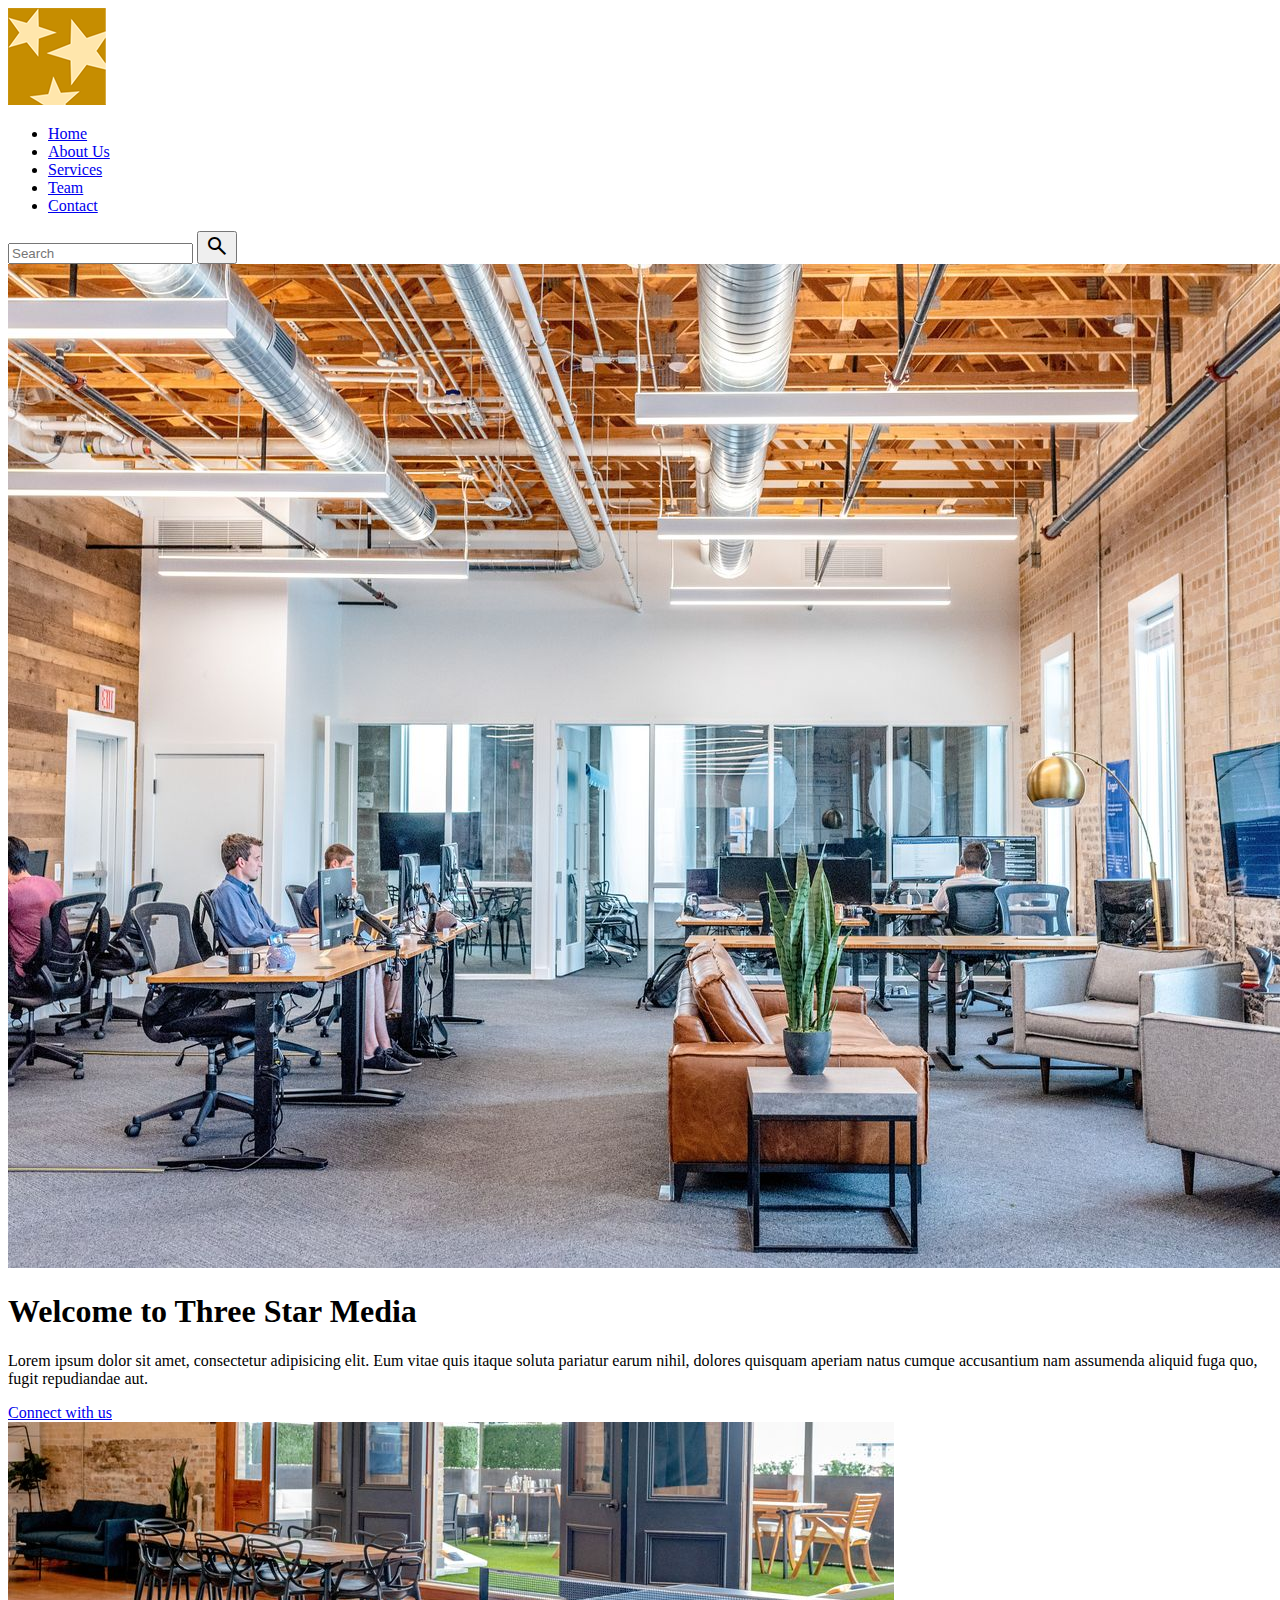
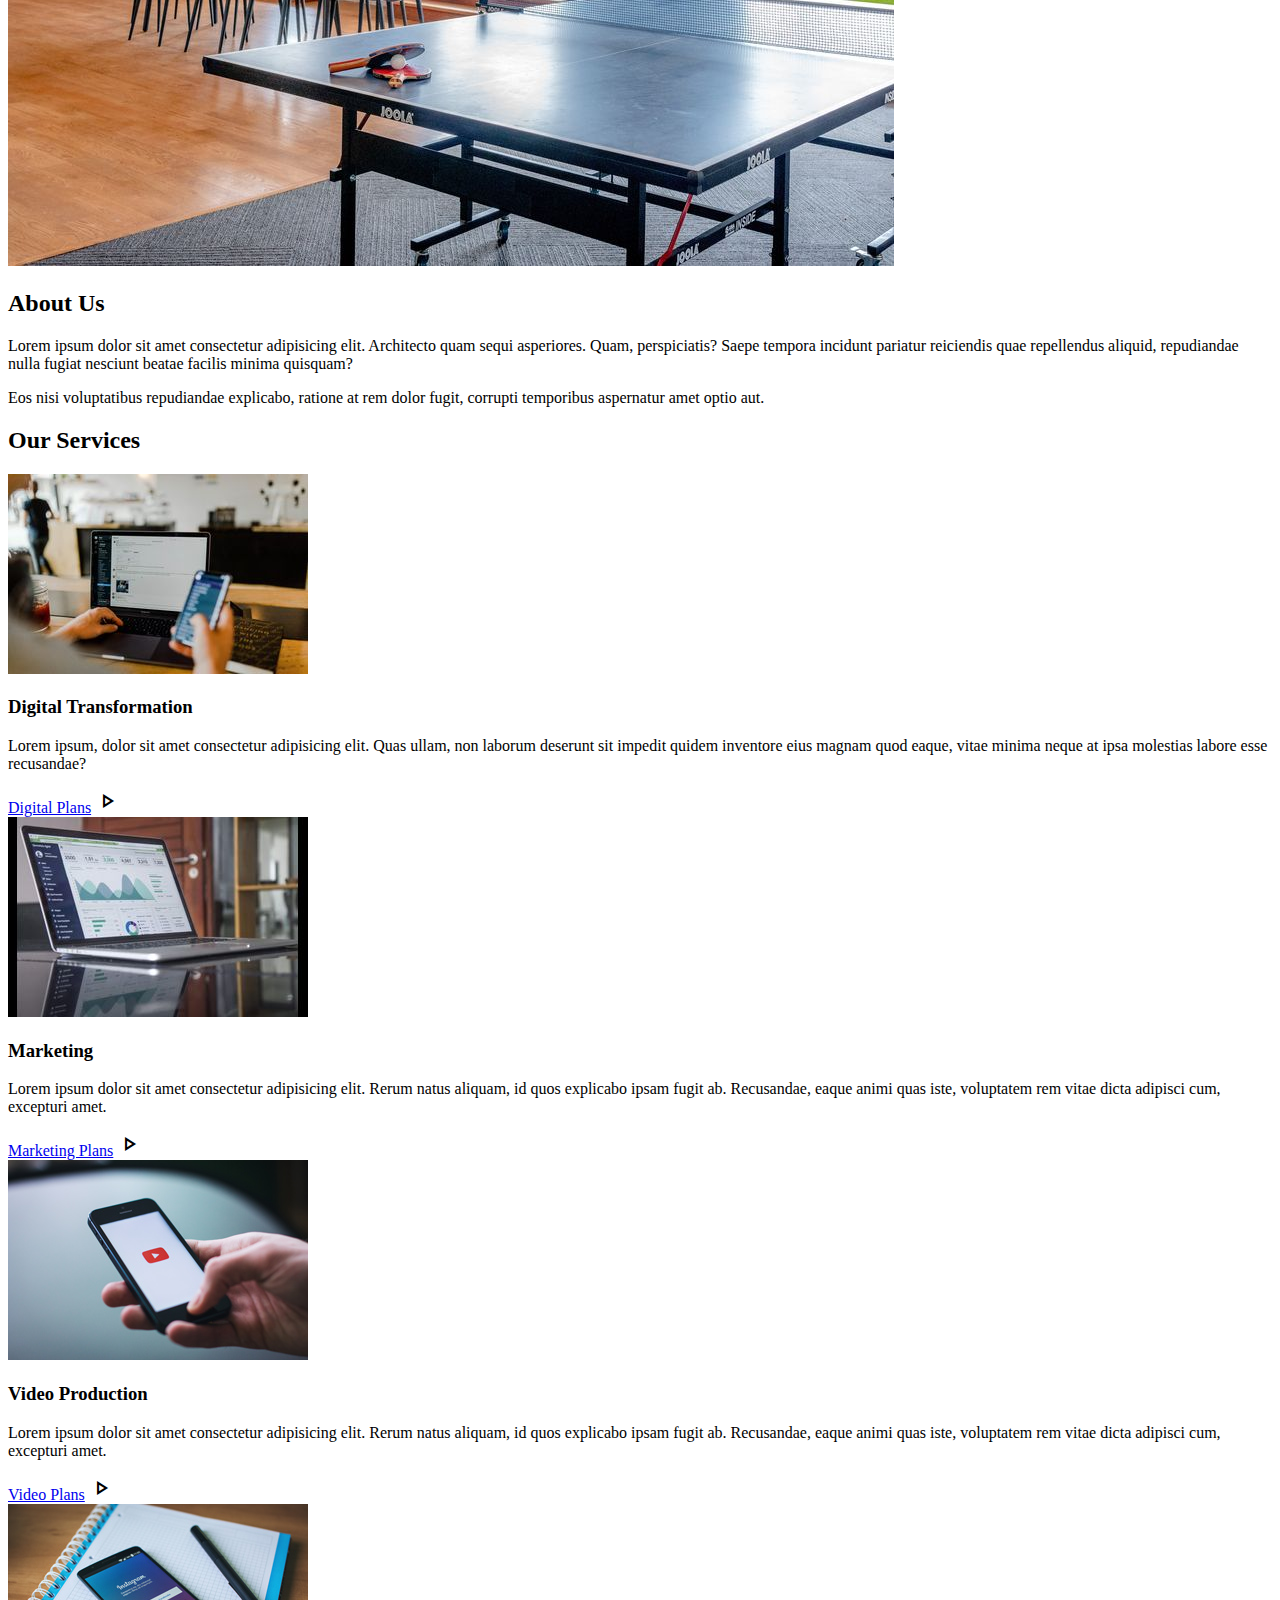
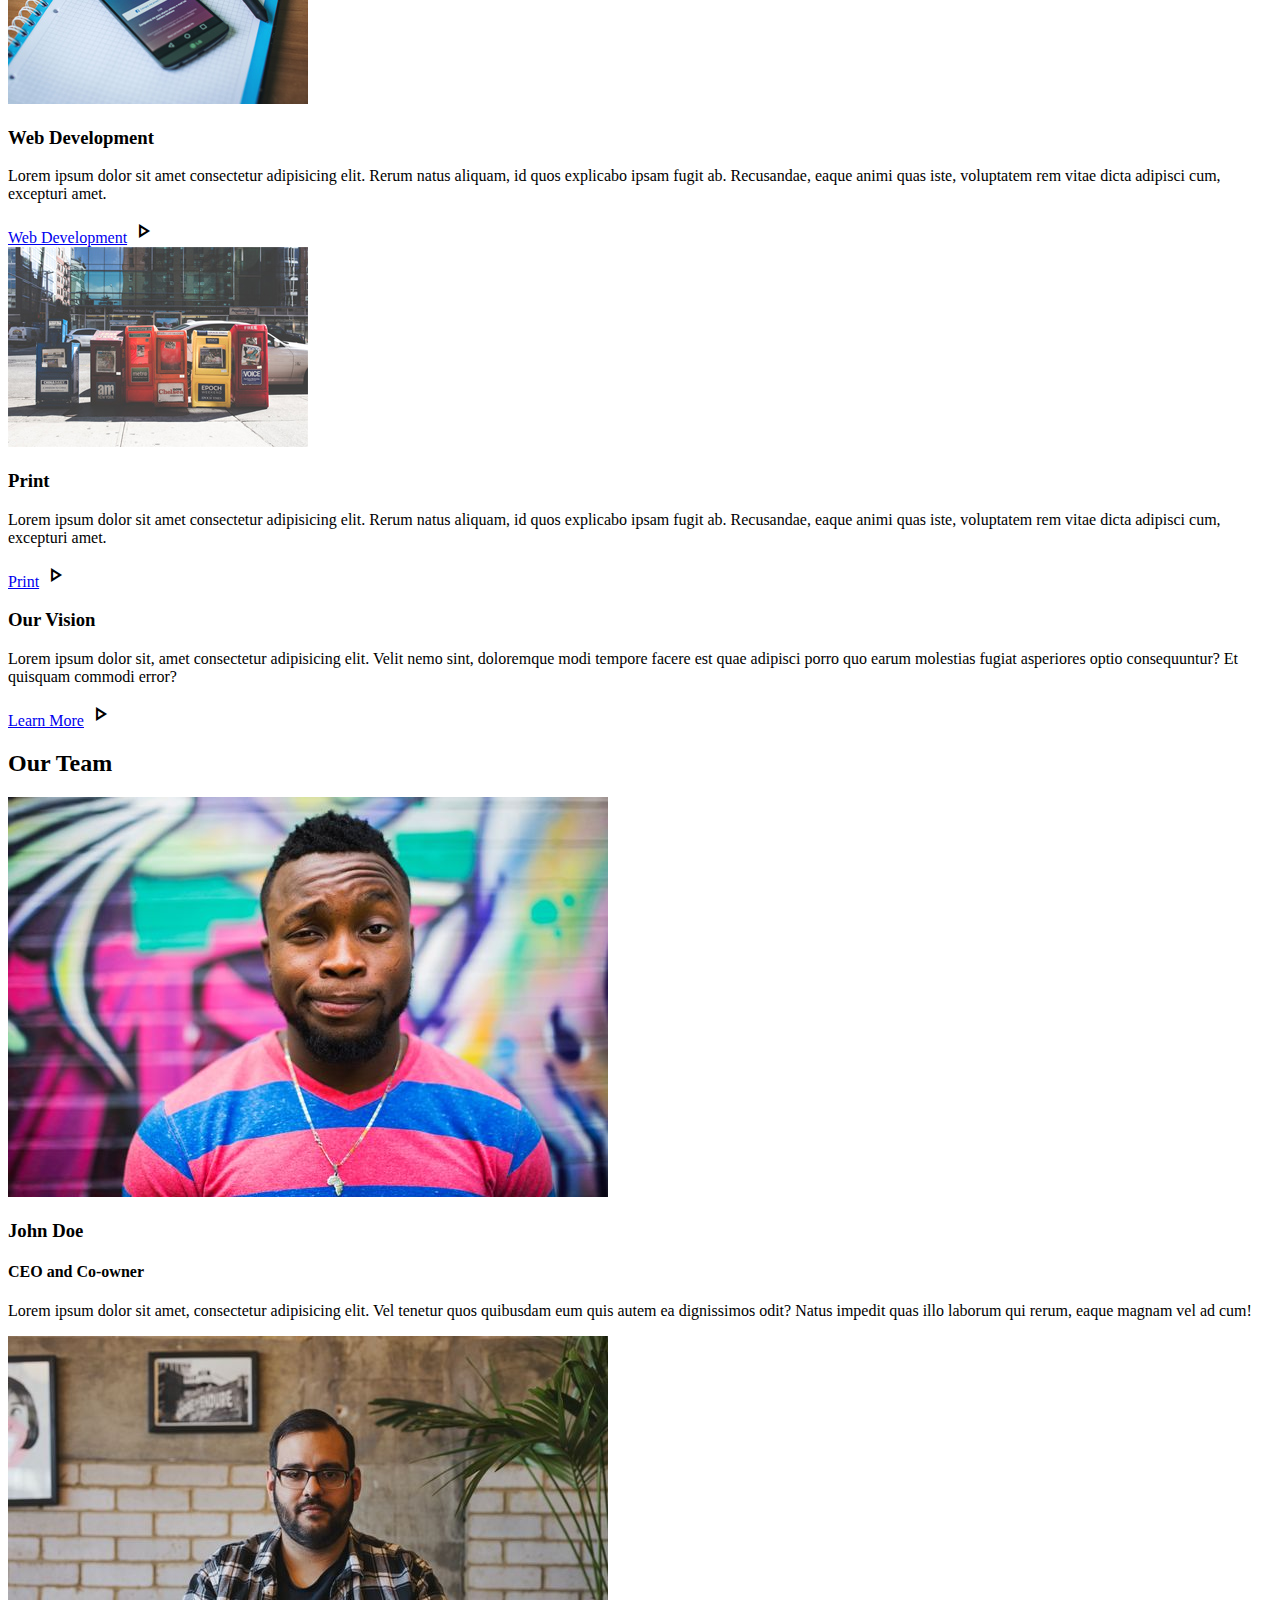
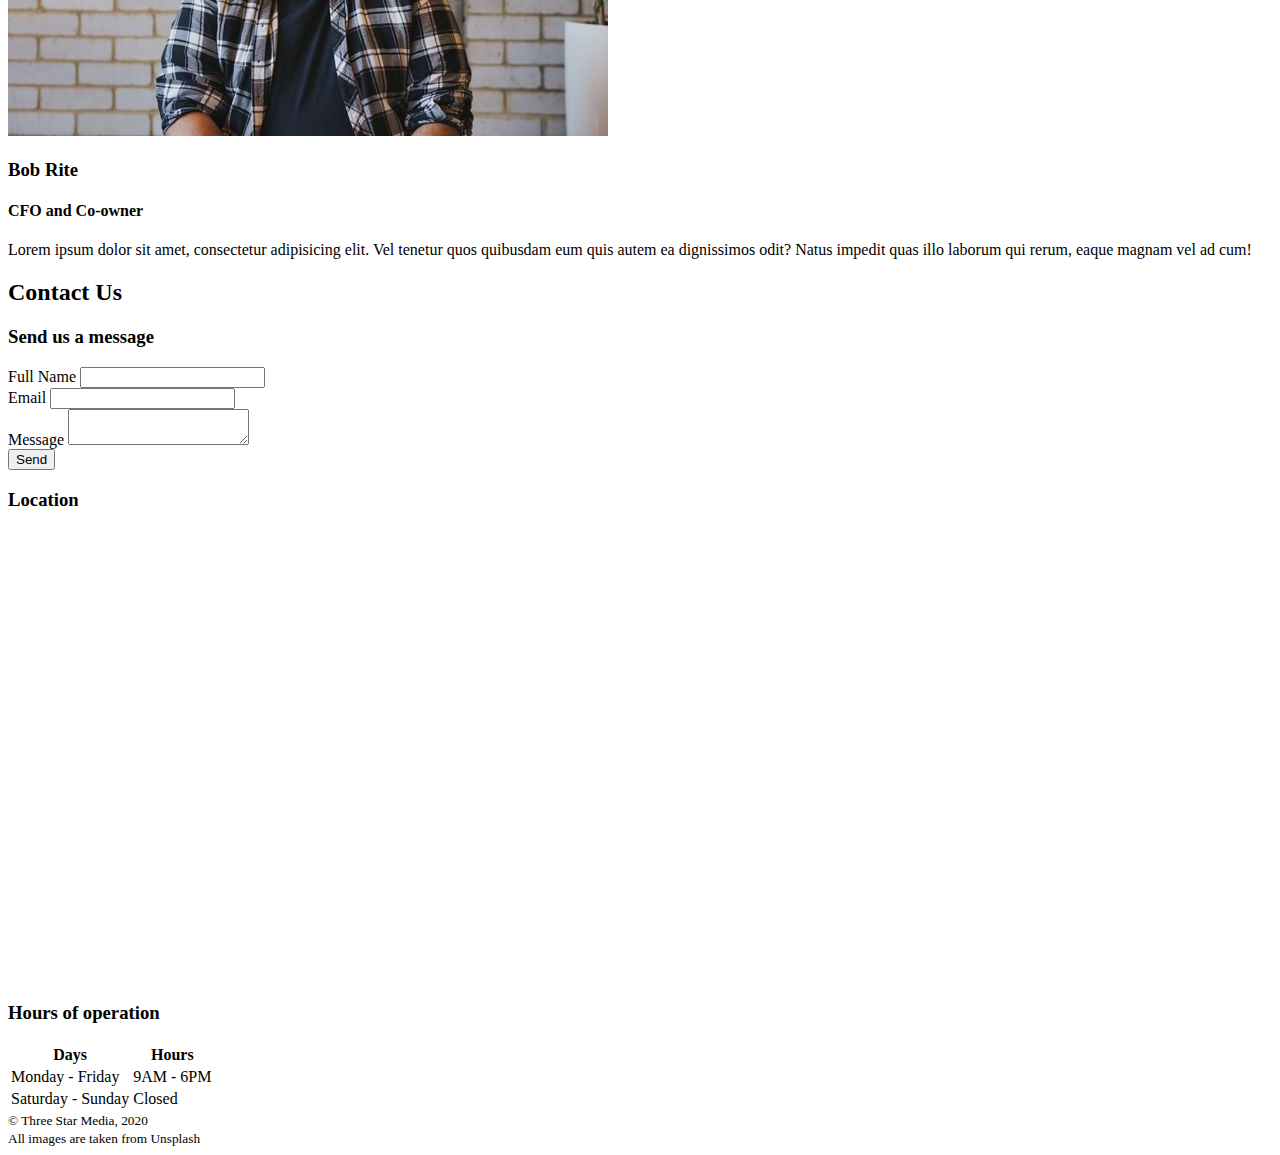
==== final-project/index.html @ b626df25 "creates index.html including all info" ====
<!DOCTYPE html>
<html lang="en">
<head>
    <meta charset="UTF-8">
    <meta name="viewport" content="width=device-width, initial-scale=1.0">
    <link rel="stylesheet" href="css/style.css">
    <link rel="stylesheet" href="https://fonts.googleapis.com/css2?family=Material+Symbols+Outlined:opsz,wght,FILL,GRAD@20..48,100..700,0..1,-50..200" />
    <title>Final Project</title>


</head>

<body>
    
    <header>
        <div class="wrapper">
            <img src="img/logo.png" alt="">

            <nav>
                <ul>
                    <li><a href="#">Home</a></li>
                    <li><a href="#">About Us</a></li>
                    <li><a href="#">Services</a></li>
                    <li><a href="#">Team</a></li>
                    <li><a href="#">Contact</a></li>
                </ul>
            </nav>

            <div class="search">
                <input id="search-bar" type="search" placeholder="Search">
                <button type="submit">
                <span class="material-symbols-outlined">search</span>
                </button>
            </div>
        
        </div>
        
    </header>
    
    <!--  Hero section, includes a title, a paragraph and a button.  -->

    <div id="hero-section" class="bg-black">

        <div class="wrapper">

            <img src="img/main-banner.jpg" alt="">
                
            <h1>Welcome to Three Star Media</h1>
            <p>Lorem ipsum dolor sit amet, consectetur adipisicing elit. Eum vitae quis itaque soluta pariatur earum nihil, dolores quisquam aperiam natus cumque accusantium nam assumenda aliquid fuga quo, fugit repudiandae aut.</p>

            <a class="button-connect" href="#">Connect with us</a>

        </div>

    </div>
    
    <!-- Here's the main content, includes about us, our services, our vision, our team and contact us. -->

    <main>

        <!-- Two column layout for about us and image -->

        <section id="about-us">

            <div class="wrapper about-grid">

                <img src="img/about-us.jpg" alt="">

                <h2>About Us</h2>
                <p>Lorem ipsum dolor sit amet consectetur adipisicing elit. Architecto quam sequi asperiores. Quam, perspiciatis? Saepe tempora incidunt pariatur reiciendis quae repellendus aliquid, repudiandae nulla fugiat nesciunt beatae facilis minima quisquam?</p>
                <p>Eos nisi voluptatibus repudiandae explicabo, ratione at rem dolor fugit, corrupti temporibus aspernatur amet optio aut.</p>

            </div>

        </section>
        
        <section id="our-services" class="bg-white padding-tb">
            
            <div class="wrapper">

                <h2>Our Services</h2>

                <div class="services-grid">
                    
                    <article class="digital">
                        
                        <img src="img/digital.jpg" alt="">
                        <h3>Digital Transformation</h3>
                        <p>
                        Lorem ipsum, dolor sit amet consectetur adipisicing elit. Quas ullam, non laborum deserunt sit impedit quidem inventore eius magnam quod eaque, vitae minima neque at ipsa molestias labore esse recusandae?</p>
                        
                        <a href="#" class="button-digital">Digital Plans</a>
                        <span class="material-symbols-outlined">play_arrow</span>

                    </article>

                    <article class="marketing">

                        <img src="img/marketing.jpg" alt="">
                        <h3>Marketing</h3>
                        <p>Lorem ipsum dolor sit amet consectetur adipisicing elit. Rerum natus aliquam, id quos explicabo ipsam fugit ab. Recusandae, eaque animi quas iste, voluptatem rem vitae dicta adipisci cum, excepturi amet.</p>

                        <a href="#" class="button-marketing">Marketing Plans</a>
                        <span class="material-symbols-outlined">play_arrow</span>

                    </article>

                    <article class="video">

                        <img src="img/video.jpg" alt="">
                        <h3>Video Production</h3>
                        <p>Lorem ipsum dolor sit amet consectetur adipisicing elit. Rerum natus aliquam, id quos explicabo ipsam fugit ab. Recusandae, eaque animi quas iste, voluptatem rem vitae dicta adipisci cum, excepturi amet.</p>

                        <a href="#" class="button-video">Video Plans</a>
                        <span class="material-symbols-outlined">play_arrow</span>

                    </article>

                    <article class="web">

                        <img src="img/web.jpg" alt="">
                        <h3>Web Development</h3>
                        <p>Lorem ipsum dolor sit amet consectetur adipisicing elit. Rerum natus aliquam, id quos explicabo ipsam fugit ab. Recusandae, eaque animi quas iste, voluptatem rem vitae dicta adipisci cum, excepturi amet.</p>

                        <a href="#" class="button-web">Web Development</a>
                        <span class="material-symbols-outlined">play_arrow</span>
                        
                    </article>

                    <article class="print">

                        <img src="img/print.jpg" alt="">
                        <h3>Print</h3>
                        <p>Lorem ipsum dolor sit amet consectetur adipisicing elit. Rerum natus aliquam, id quos explicabo ipsam fugit ab. Recusandae, eaque animi quas iste, voluptatem rem vitae dicta adipisci cum, excepturi amet.</p>

                        <a href="#" class="button-print">Print</a>
                        <span class="material-symbols-outlined">play_arrow</span>
                        
                    </article>
                
                </div>

            </div>
        
        </section>

        <section id="our-vision" class="bg-image padding-tb">
            
            <div class="wrapper">

                <h3>Our Vision</h3>
                <p>Lorem ipsum dolor sit, amet consectetur adipisicing elit. Velit nemo sint, doloremque modi tempore facere est quae adipisci porro quo earum molestias fugiat asperiores optio consequuntur? Et quisquam commodi error?</p>

                <a href="#" class="button-learn">Learn More</a>
                <span class="material-symbols-outlined">play_arrow</span>

            </div>

        </section>

        <section id="our-team" class="padding-tb">

            <div class="wrapper">
                
                <h2>Our Team</h2>

                <article>

                <img src="img/john.jpg" alt="">

                <h3>John Doe</h3>
                <h4>CEO and Co-owner</h4>

                <p>Lorem ipsum dolor sit amet, consectetur adipisicing elit. Vel tenetur quos quibusdam eum quis autem ea dignissimos odit? Natus impedit quas illo laborum qui rerum, eaque magnam vel ad cum!</p>
                
                </article>

                <article>

                    <img src="img/bob.jpg" alt="">
        
                    <h3>Bob Rite</h3>
                    <h4>CFO and Co-owner</h4>
        
                    <p>Lorem ipsum dolor sit amet, consectetur adipisicing elit. Vel tenetur quos quibusdam eum quis autem ea dignissimos odit? Natus impedit quas illo laborum qui rerum, eaque magnam vel ad cum!</p>
                
                </article>


            </div>

        </section>
        
        <section id="contact" class="padding-tb">

            <div class="wrapper">

                <h2>Contact Us</h2>

                <h3>Send us a message</h3>

                <form action="index.html" method="get">

                    <div>
                        <label for="fname">Full Name</label>
                        <input id="fname" name="fname" type="text">

                    </div>

                    <div>
                        <label for="femail">Email</label>
                        <input id="femail" name="femail" type="text">

                    </div>

                    <div>
                        <label for="comment">Message</label>
                        <textarea name="comment" id="comment" ></textarea>

                    </div>

                    <div>
                        <button class="sendbutton" type="submit">Send</button>

                    </div>

                </form>

                <h3>Location</h3>

                <iframe src="https://www.google.com/maps/embed?pb=!1m18!1m12!1m3!1d89812.94718833259!2d-75.82744588891947!3d45.29520095195842!2m3!1f0!2f0!3f0!3m2!1i1024!2i768!4f13.1!3m3!1m2!1s0x4cce0718cc4a6ad7%3A0xc6cc467725843e2b!2sAlgonquin%20College%20Ottawa%20Campus!5e0!3m2!1sen!2sca!4v1690381363928!5m2!1sen!2sca" width="600" height="450" style="border:0;" allowfullscreen="" loading="lazy" referrerpolicy="no-referrer-when-downgrade"></iframe>

            </div>

        </section>

        <section id="operation" class="padding-tb">

            <div class="wrapper">

                <h3>Hours of operation</h3>
                
                <table>

                    <tr>
                        <th>Days</th>
                        <th>Hours</th>
                    </tr>

                    <tr>
                        <td>Monday - Friday</td>
                        <td>9AM - 6PM</td>
                    </tr>

                    <tr>
                        <td>Saturday - Sunday</td>
                        <td>Closed</td>
                    </tr>

                </table>

            </div>

        </section>

    </main>

    <footer class="bg-black">
        <div class="wrapper">
            <small>&copy; Three Star Media, 2020</small>
            <br>
            <small>All images are taken from Unsplash</small>
        </div>
    </footer>

</body>

</html>
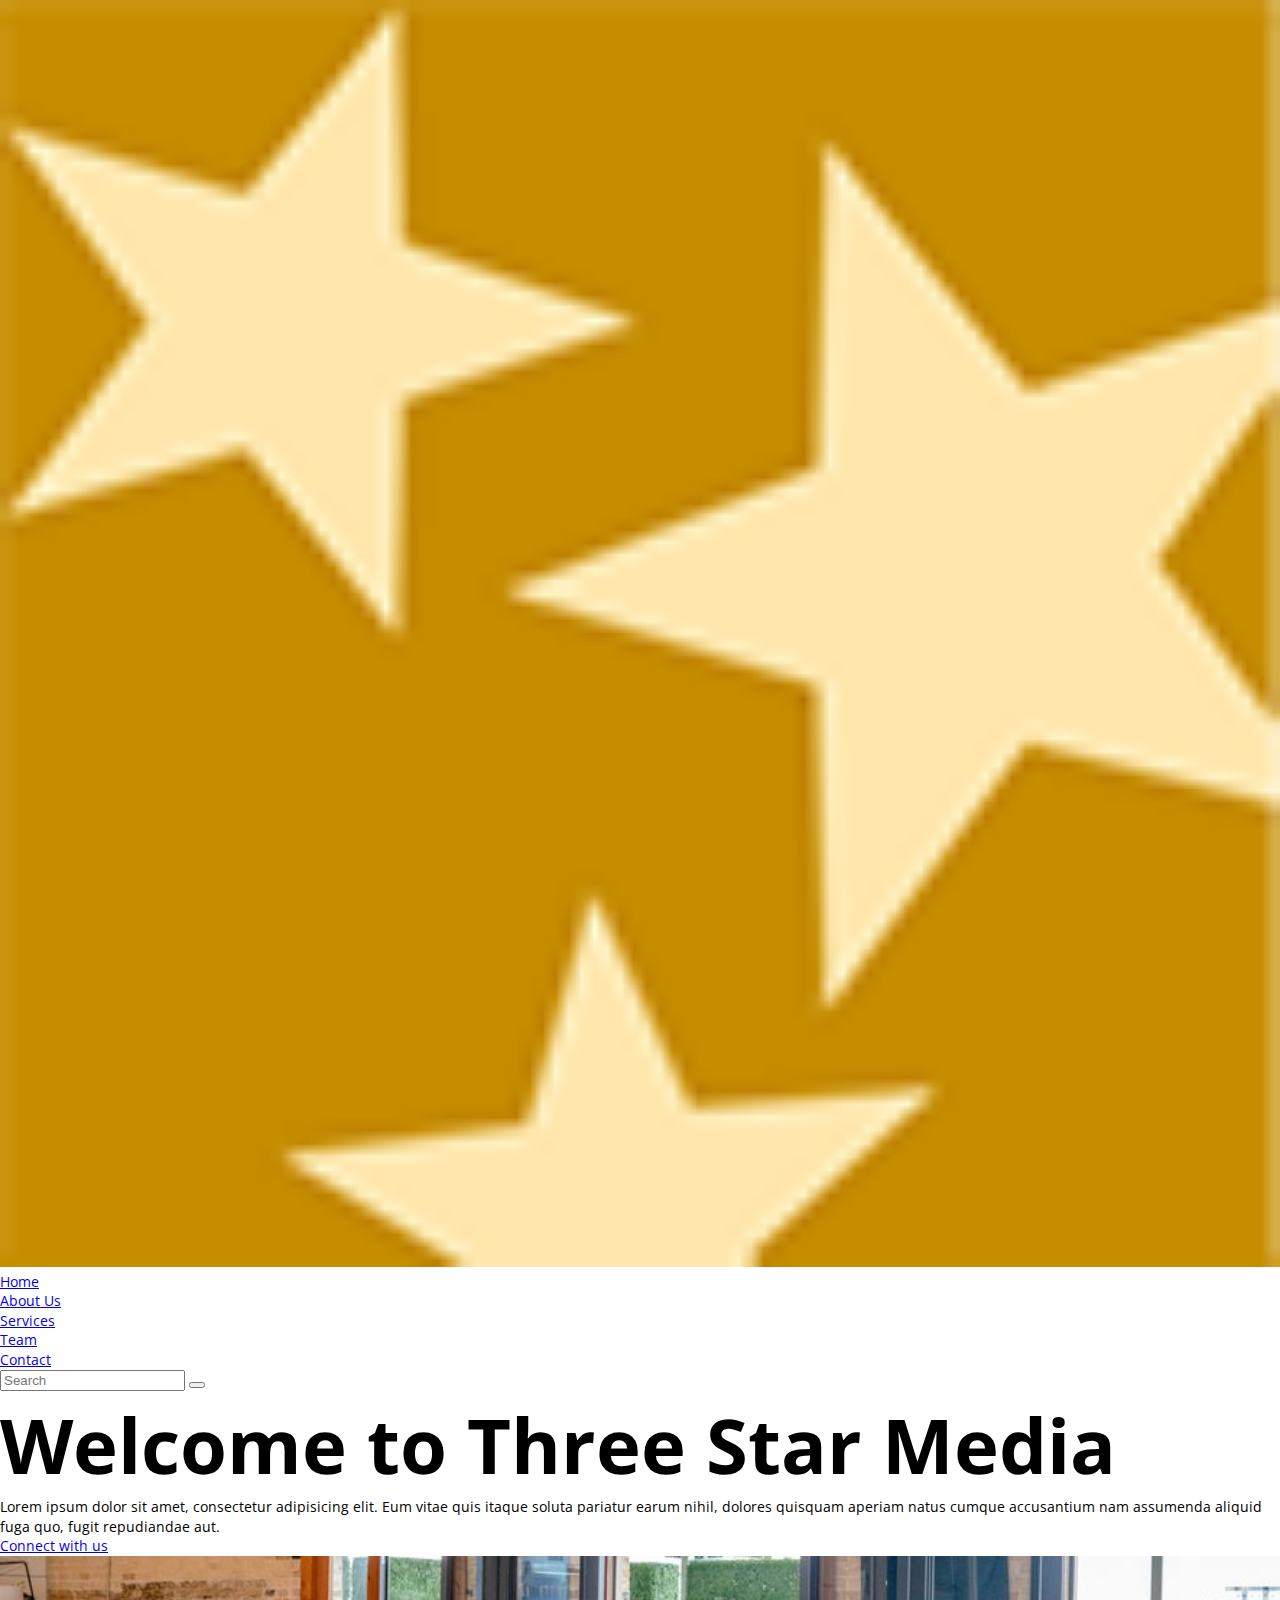
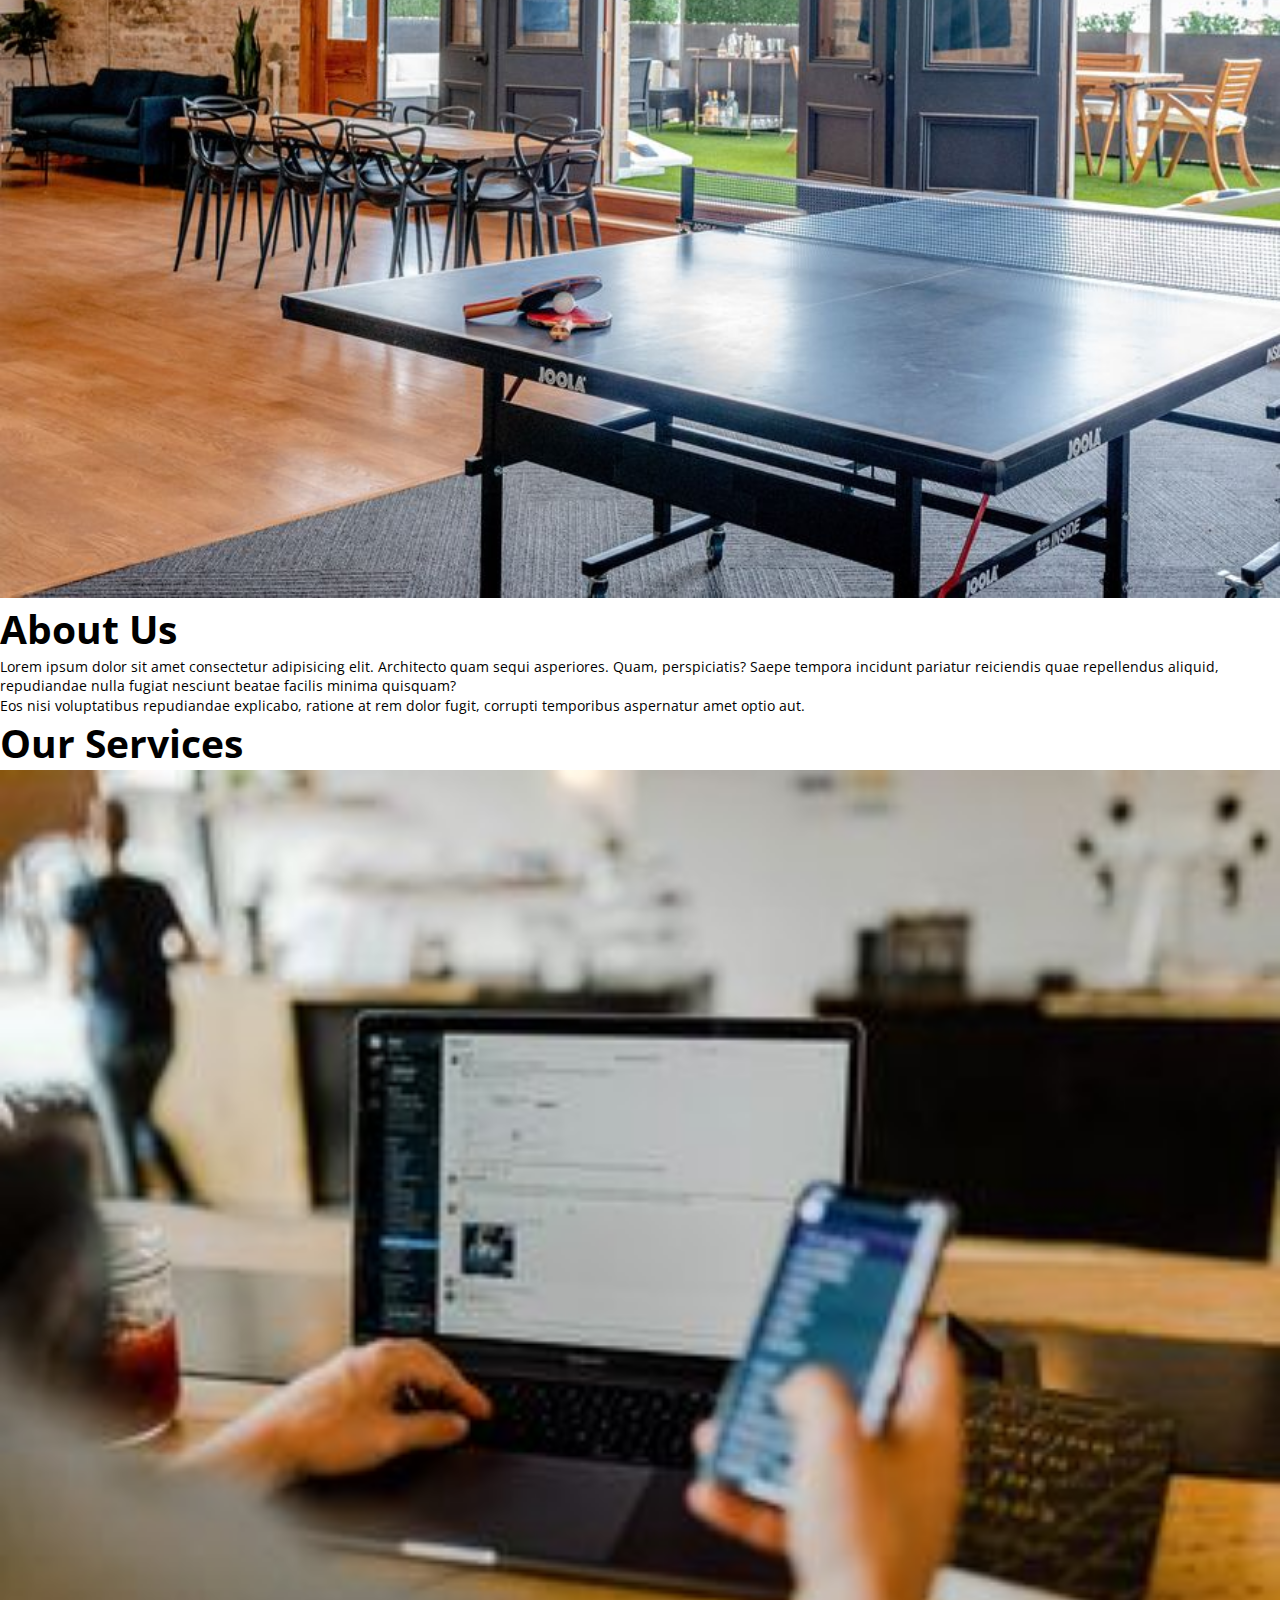
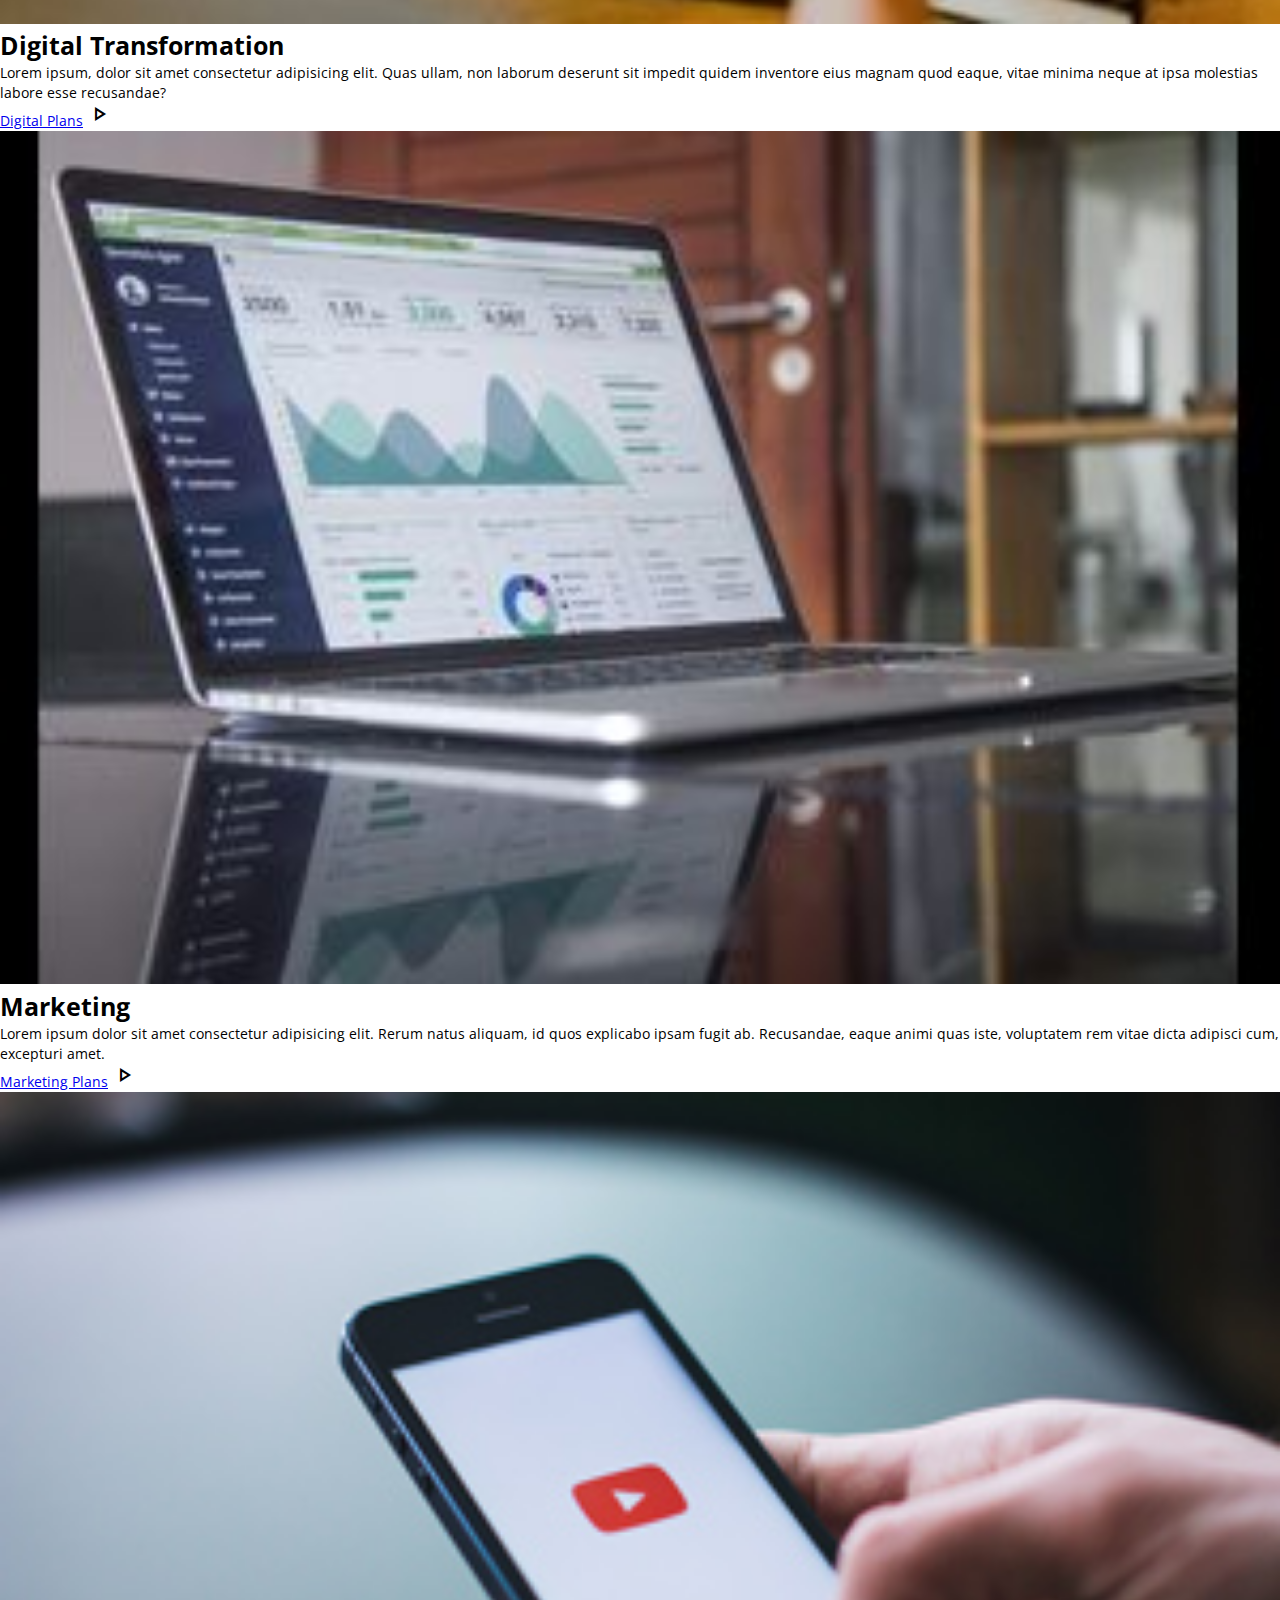
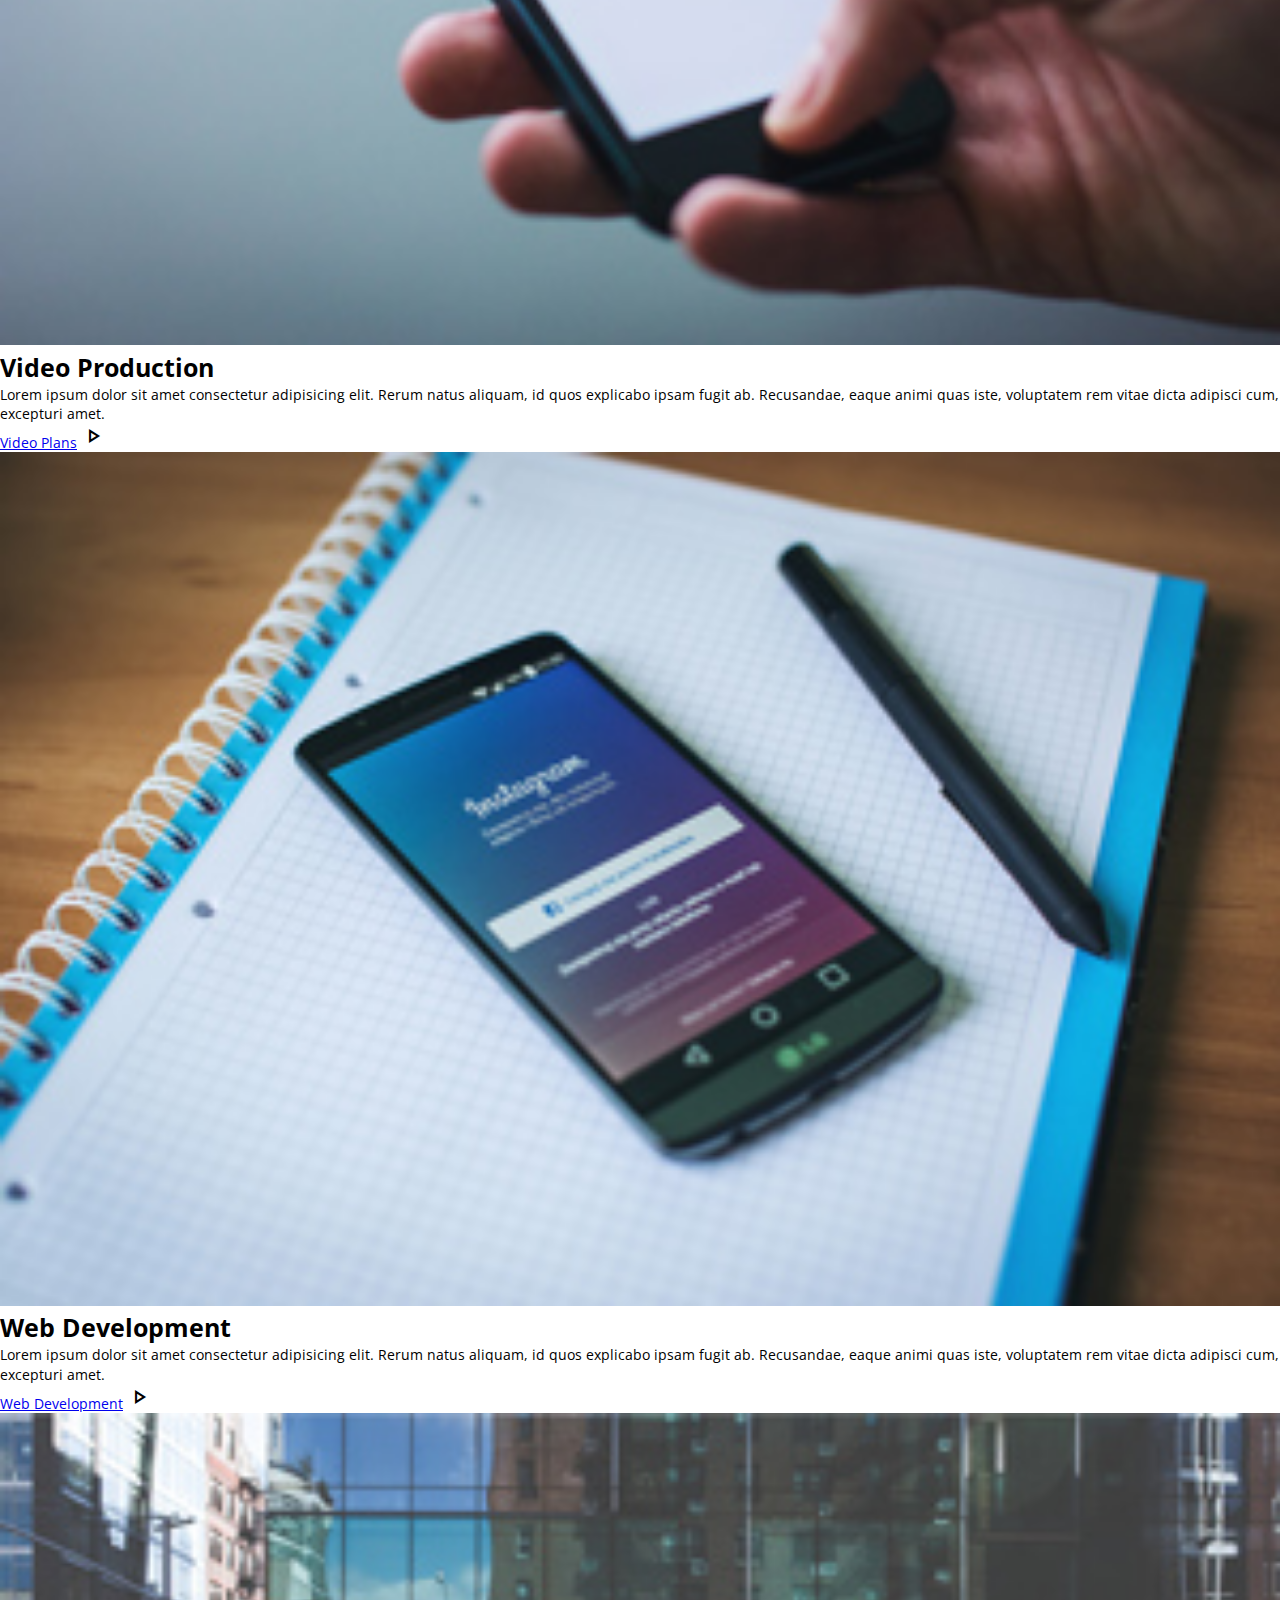
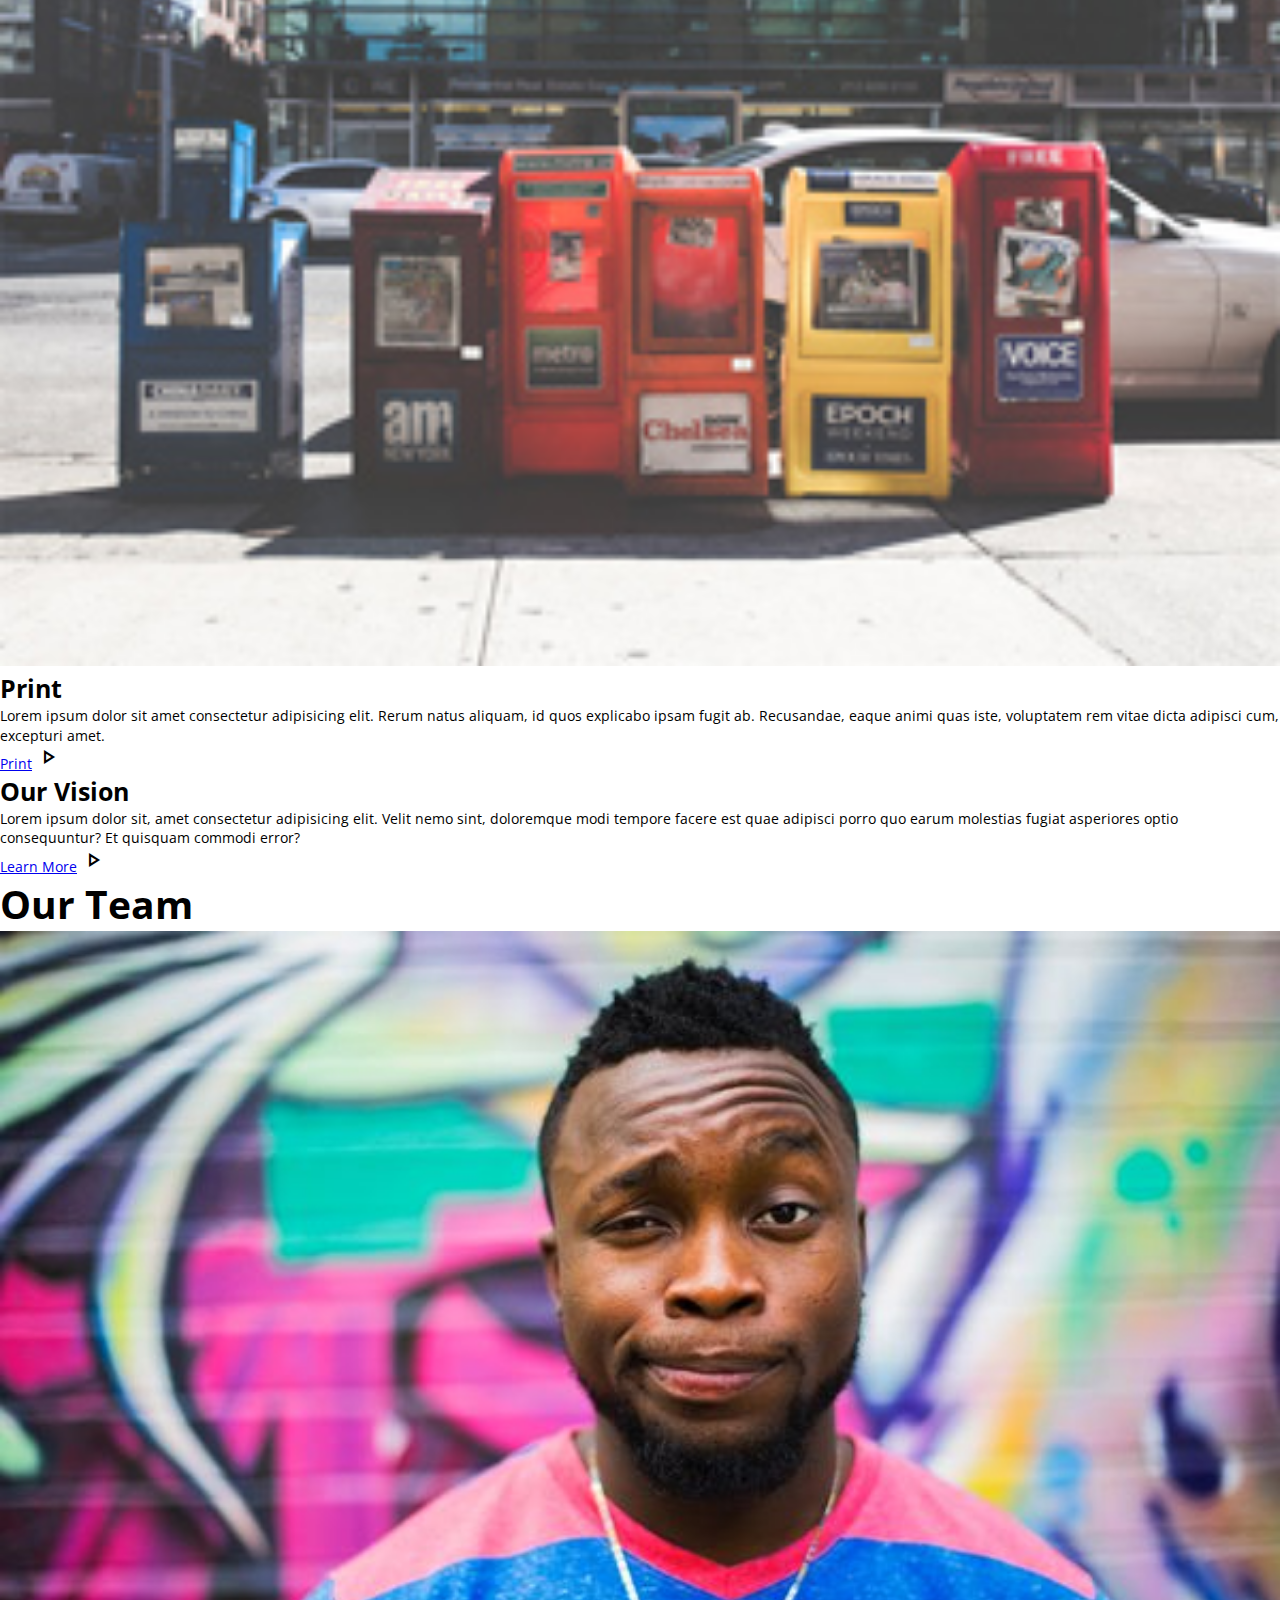
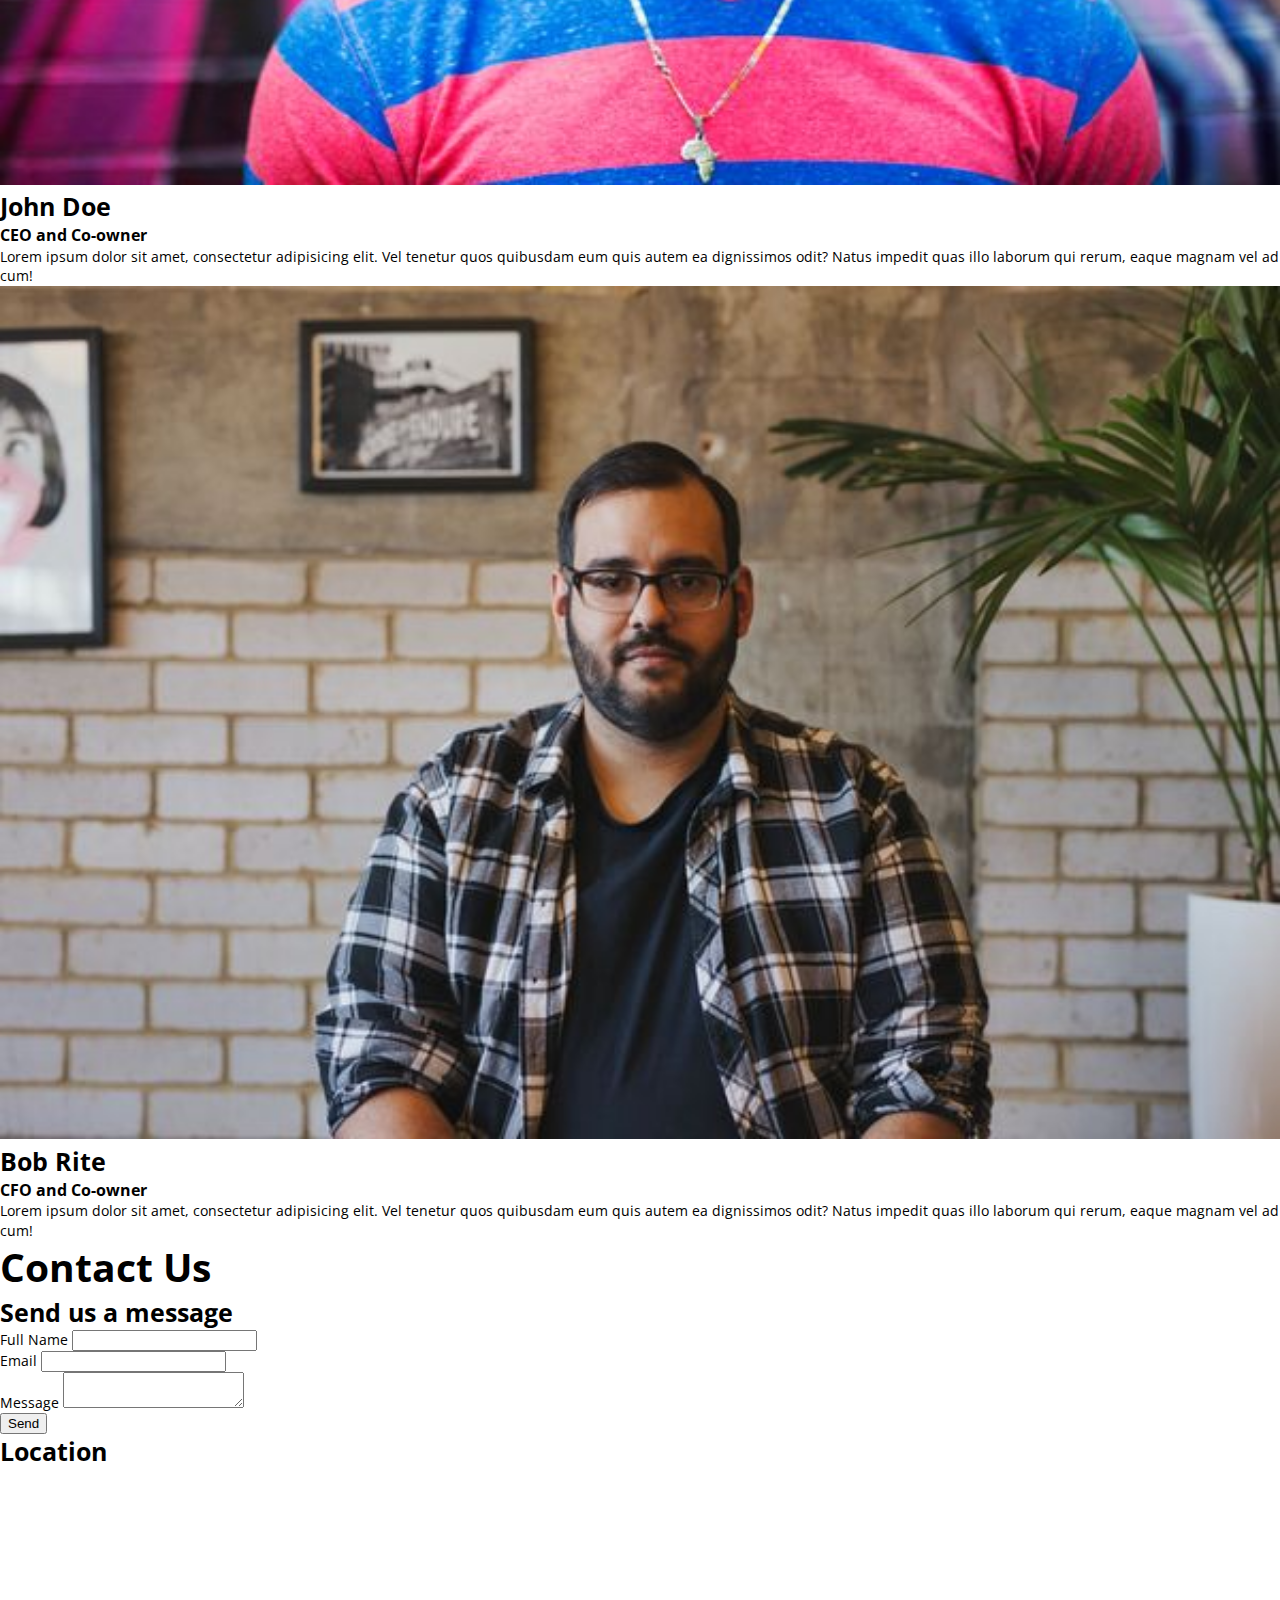
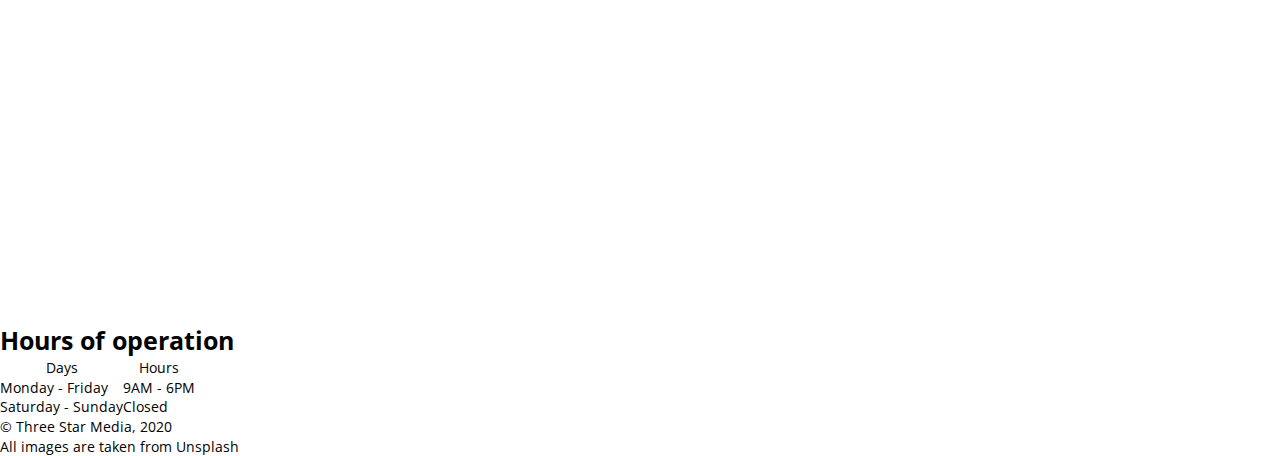
==== commit 052dc20c: "makes changes to the html structure" ====
--- a/final-project/index.html
+++ b/final-project/index.html
@@ -1,19 +1,28 @@
 <!DOCTYPE html>
-<html lang="en">
+<html lang="zxx">
 <head>
     <meta charset="UTF-8">
     <meta name="viewport" content="width=device-width, initial-scale=1.0">
+    <link rel="stylesheet" href="css/reset.css">
     <link rel="stylesheet" href="css/style.css">
+
     <link rel="stylesheet" href="https://fonts.googleapis.com/css2?family=Material+Symbols+Outlined:opsz,wght,FILL,GRAD@20..48,100..700,0..1,-50..200" />
+
+    <link rel="preconnect" href="https://fonts.googleapis.com">
+    <link rel="preconnect" href="https://fonts.gstatic.com" crossorigin>
+    <link href="https://fonts.googleapis.com/css2?family=Open+Sans:wght@300;700&display=swap" rel="stylesheet">
+
     <title>Final Project</title>
-
 
 </head>
 
 <body>
     
+    <!-- The header contains logo, a navigation menu and a search bar with a button -->
+
     <header>
         <div class="wrapper">
+
             <img src="img/logo.png" alt="">
 
             <nav>
@@ -26,12 +35,13 @@
                 </ul>
             </nav>
 
-            <div class="search">
+            <form class="search">
+
                 <input id="search-bar" type="search" placeholder="Search">
-                <button type="submit">
-                <span class="material-symbols-outlined">search</span>
+                <button type="submit" class="material-symbols-outlined">
                 </button>
-            </div>
+
+            </form>
         
         </div>
         
@@ -41,10 +51,8 @@
 
     <div id="hero-section" class="bg-black">
 
-        <div class="wrapper">
-
-            <img src="img/main-banner.jpg" alt="">
-                
+        <div class="wrapper transparency">
+                            
             <h1>Welcome to Three Star Media</h1>
             <p>Lorem ipsum dolor sit amet, consectetur adipisicing elit. Eum vitae quis itaque soluta pariatur earum nihil, dolores quisquam aperiam natus cumque accusantium nam assumenda aliquid fuga quo, fugit repudiandae aut.</p>
 
@@ -58,22 +66,25 @@
 
     <main>
 
-        <!-- Two column layout for about us and image -->
+        <!-- Two column layout for about us and image on the left -->
 
         <section id="about-us">
 
             <div class="wrapper about-grid">
 
                 <img src="img/about-us.jpg" alt="">
-
-                <h2>About Us</h2>
-                <p>Lorem ipsum dolor sit amet consectetur adipisicing elit. Architecto quam sequi asperiores. Quam, perspiciatis? Saepe tempora incidunt pariatur reiciendis quae repellendus aliquid, repudiandae nulla fugiat nesciunt beatae facilis minima quisquam?</p>
-                <p>Eos nisi voluptatibus repudiandae explicabo, ratione at rem dolor fugit, corrupti temporibus aspernatur amet optio aut.</p>
-
-            </div>
-
-        </section>
-        
+                <div class="about-text">
+                    <h2>About Us</h2>
+                    <p>Lorem ipsum dolor sit amet consectetur adipisicing elit. Architecto quam sequi asperiores. Quam, perspiciatis? Saepe tempora incidunt pariatur reiciendis quae repellendus aliquid, repudiandae nulla fugiat nesciunt beatae facilis minima quisquam?</p>
+                    <p>Eos nisi voluptatibus repudiandae explicabo, ratione at rem dolor fugit, corrupti temporibus aspernatur amet optio aut.</p>
+                </div>
+
+            </div>
+
+        </section>
+        
+        <!-- Six column / two rows layout for Our Services, includes digital transformation, marketing, video production, web development and print. Each of those with an image, title, paragraph and button. -->
+
         <section id="our-services" class="bg-white padding-tb">
             
             <div class="wrapper">
@@ -144,6 +155,8 @@
         
         </section>
 
+        <!-- Small section for Our Vision with a title, paragraph and button -->
+
         <section id="our-vision" class="bg-image padding-tb">
             
             <div class="wrapper">
@@ -158,6 +171,8 @@
 
         </section>
 
+        <!-- Our team section with a title and a two column / two rows layout containing image on one side and title, subtitle and paragraph on the other side. -->
+
         <section id="our-team" class="padding-tb">
 
             <div class="wrapper">
@@ -166,104 +181,120 @@
 
                 <article>
 
-                <img src="img/john.jpg" alt="">
-
-                <h3>John Doe</h3>
-                <h4>CEO and Co-owner</h4>
-
-                <p>Lorem ipsum dolor sit amet, consectetur adipisicing elit. Vel tenetur quos quibusdam eum quis autem ea dignissimos odit? Natus impedit quas illo laborum qui rerum, eaque magnam vel ad cum!</p>
-                
-                </article>
-
-                <article>
-
-                    <img src="img/bob.jpg" alt="">
-        
-                    <h3>Bob Rite</h3>
-                    <h4>CFO and Co-owner</h4>
-        
+                    <img src="img/john.jpg" alt="">
+
+                    <h3>John Doe</h3>
+                    <h4>CEO and Co-owner</h4>
+
                     <p>Lorem ipsum dolor sit amet, consectetur adipisicing elit. Vel tenetur quos quibusdam eum quis autem ea dignissimos odit? Natus impedit quas illo laborum qui rerum, eaque magnam vel ad cum!</p>
                 
                 </article>
 
-
-            </div>
-
-        </section>
-        
+                <article>
+
+                    <img src="img/bob.jpg" alt="">
+        
+                    <h3>Bob Rite</h3>
+                    <h4>CFO and Co-owner</h4>
+        
+                    <p>Lorem ipsum dolor sit amet, consectetur adipisicing elit. Vel tenetur quos quibusdam eum quis autem ea dignissimos odit? Natus impedit quas illo laborum qui rerum, eaque magnam vel ad cum!</p>
+                
+                </article>
+
+
+            </div>
+
+        </section>
+        
+        <!-- Two column layout for Contact Us, contains a form with title and submit button and a google map with title on the right -->
+
+        <!-- ARREGLAR ESTE COMENTARIO Small section for the Hours of operation, contains a table with two columns and three rows -->
+
         <section id="contact" class="padding-tb">
 
             <div class="wrapper">
 
                 <h2>Contact Us</h2>
 
-                <h3>Send us a message</h3>
-
-                <form action="index.html" method="get">
-
-                    <div>
-                        <label for="fname">Full Name</label>
-                        <input id="fname" name="fname" type="text">
+                <div class="contact-grid">
+
+                    <div class="message">
+                        
+                        <h3>Send us a message</h3>
+
+                        <form action="index.html" method="get">
+
+                            <div>
+                                <label for="fname">Full Name</label>
+                                <input id="fname" name="fname" type="text">
+
+                            </div>
+
+                            <div>
+                                <label for="femail">Email</label>
+                                <input id="femail" name="femail" type="text">
+
+                            </div>
+
+                            <div>
+                                <label for="comment">Message</label>
+                                <textarea name="comment" id="comment" ></textarea>
+
+                            </div>
+
+                            <div>
+                                <button class="sendbutton" type="submit">Send</button>
+
+                            </div>
+
+                        </form>
 
                     </div>
 
-                    <div>
-                        <label for="femail">Email</label>
-                        <input id="femail" name="femail" type="text">
+                    <div class="location">
+
+                        <h3>Location</h3>
+
+                        <!-- This is the Google map -->
+
+                        <iframe src="https://www.google.com/maps/embed?pb=!1m18!1m12!1m3!1d89812.94718833259!2d-75.82744588891947!3d45.29520095195842!2m3!1f0!2f0!3f0!3m2!1i1024!2i768!4f13.1!3m3!1m2!1s0x4cce0718cc4a6ad7%3A0xc6cc467725843e2b!2sAlgonquin%20College%20Ottawa%20Campus!5e0!3m2!1sen!2sca!4v1690381363928!5m2!1sen!2sca" width="600" height="450" style="border:0;" allowfullscreen="" loading="lazy" referrerpolicy="no-referrer-when-downgrade"></iframe>
 
                     </div>
 
-                    <div>
-                        <label for="comment">Message</label>
-                        <textarea name="comment" id="comment" ></textarea>
-
+                    <div class="operation">
+
+                        <h3>Hours of operation</h3>
+                        
+                        <table>
+        
+                            <tr>
+                                <th>Days</th>
+                                <th>Hours</th>
+                            </tr>
+        
+                            <tr>
+                                <td>Monday - Friday</td>
+                                <td>9AM - 6PM</td>
+                            </tr>
+        
+                            <tr>
+                                <td>Saturday - Sunday</td>
+                                <td>Closed</td>
+                            </tr>
+        
+                        </table>
+        
                     </div>
 
-                    <div>
-                        <button class="sendbutton" type="submit">Send</button>
-
-                    </div>
-
-                </form>
-
-                <h3>Location</h3>
-
-                <iframe src="https://www.google.com/maps/embed?pb=!1m18!1m12!1m3!1d89812.94718833259!2d-75.82744588891947!3d45.29520095195842!2m3!1f0!2f0!3f0!3m2!1i1024!2i768!4f13.1!3m3!1m2!1s0x4cce0718cc4a6ad7%3A0xc6cc467725843e2b!2sAlgonquin%20College%20Ottawa%20Campus!5e0!3m2!1sen!2sca!4v1690381363928!5m2!1sen!2sca" width="600" height="450" style="border:0;" allowfullscreen="" loading="lazy" referrerpolicy="no-referrer-when-downgrade"></iframe>
-
-            </div>
-
-        </section>
-
-        <section id="operation" class="padding-tb">
-
-            <div class="wrapper">
-
-                <h3>Hours of operation</h3>
-                
-                <table>
-
-                    <tr>
-                        <th>Days</th>
-                        <th>Hours</th>
-                    </tr>
-
-                    <tr>
-                        <td>Monday - Friday</td>
-                        <td>9AM - 6PM</td>
-                    </tr>
-
-                    <tr>
-                        <td>Saturday - Sunday</td>
-                        <td>Closed</td>
-                    </tr>
-
-                </table>
-
-            </div>
-
-        </section>
-
+                </div>
+
+            </div>
+
+        </section>
+        
     </main>
+
+    <!-- Footer includes coypright info in two small lines -->
 
     <footer class="bg-black">
         <div class="wrapper">
--- a/final-project/css/style.css
+++ b/final-project/css/style.css
@@ -0,0 +1,58 @@
+* {
+    box-sizing: border-box;
+}
+
+body {
+    background-color: white;
+    font-family: 'Open Sans', sans-serif;
+    font-size: 14px;
+    line-height: 1.4;
+}
+
+.wrapper {
+    max-width: 100%;
+    margin: 0 auto;
+}
+
+img {
+    width: 100%;
+}
+
+/* Sets the font size for each of the titles */
+
+h1 {
+    font-size: 4.768rem;
+    font-weight: 700;
+}
+  
+h2 {
+    font-size: 2.441rem;
+    font-weight: 700;
+}
+  
+h3 {
+    font-size: 1.563rem;
+    font-weight: 700;
+}
+
+h4 {
+    font-size: 1rem;
+    font-weight: 700;
+}
+
+/* header .wrapper {
+    display: flex;
+    flex-direction: column;
+    align-items: center;
+    justify-content: space-between;
+} */
+
+/* transparency {
+    background-color: black;
+    opacity: 10%;
+} */
+
+
+
+
+
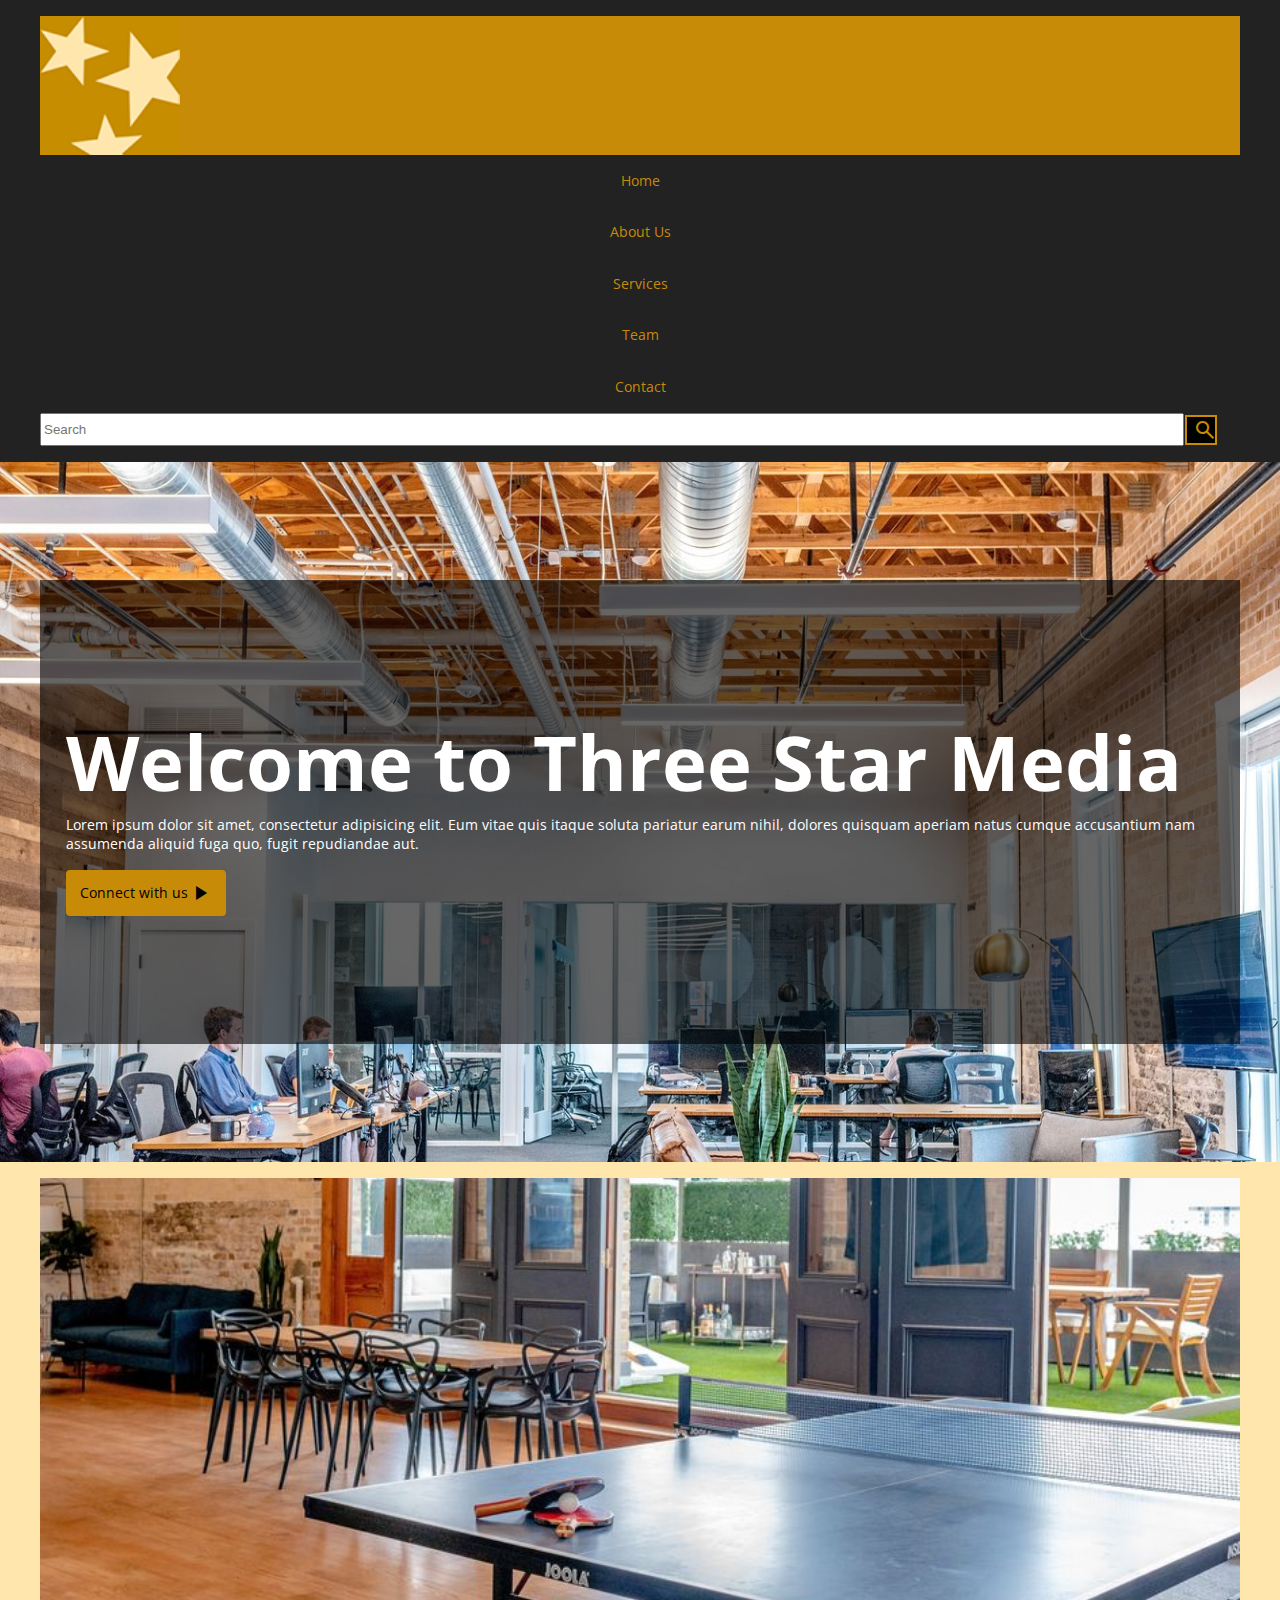
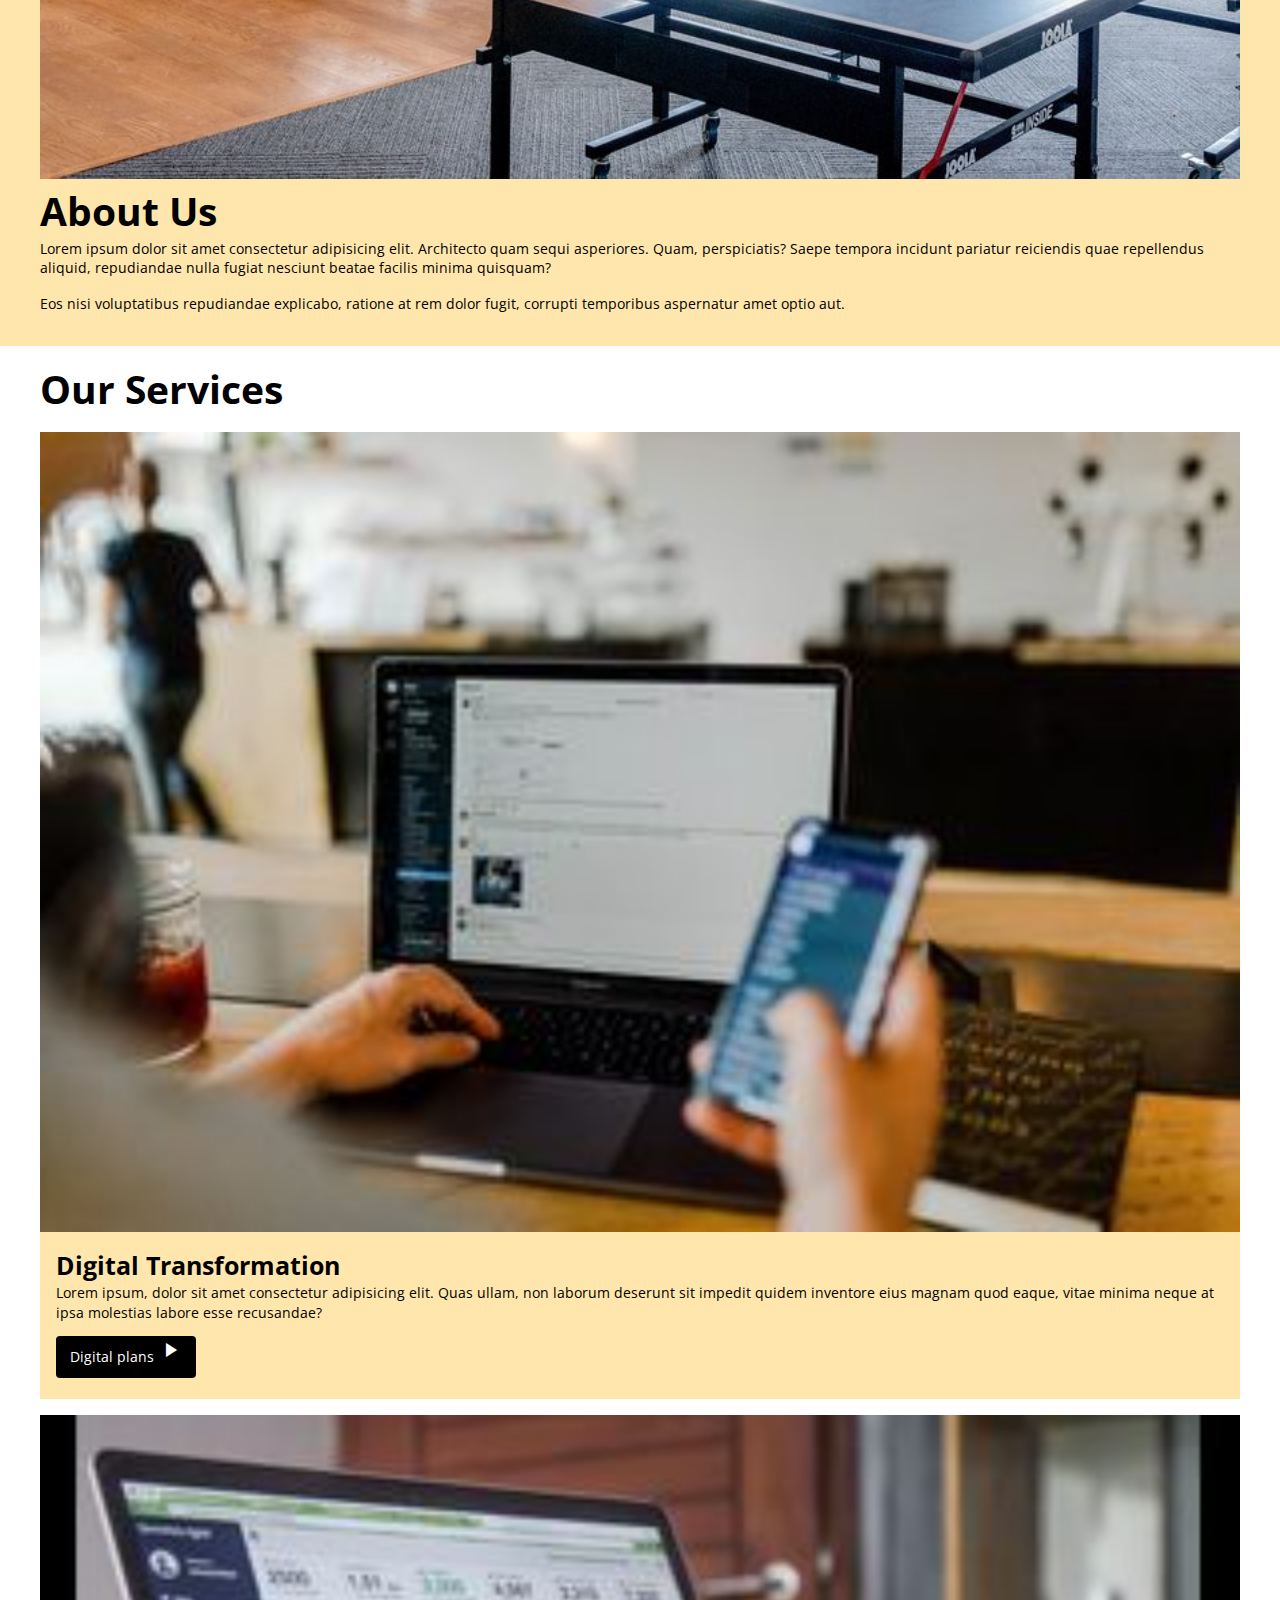
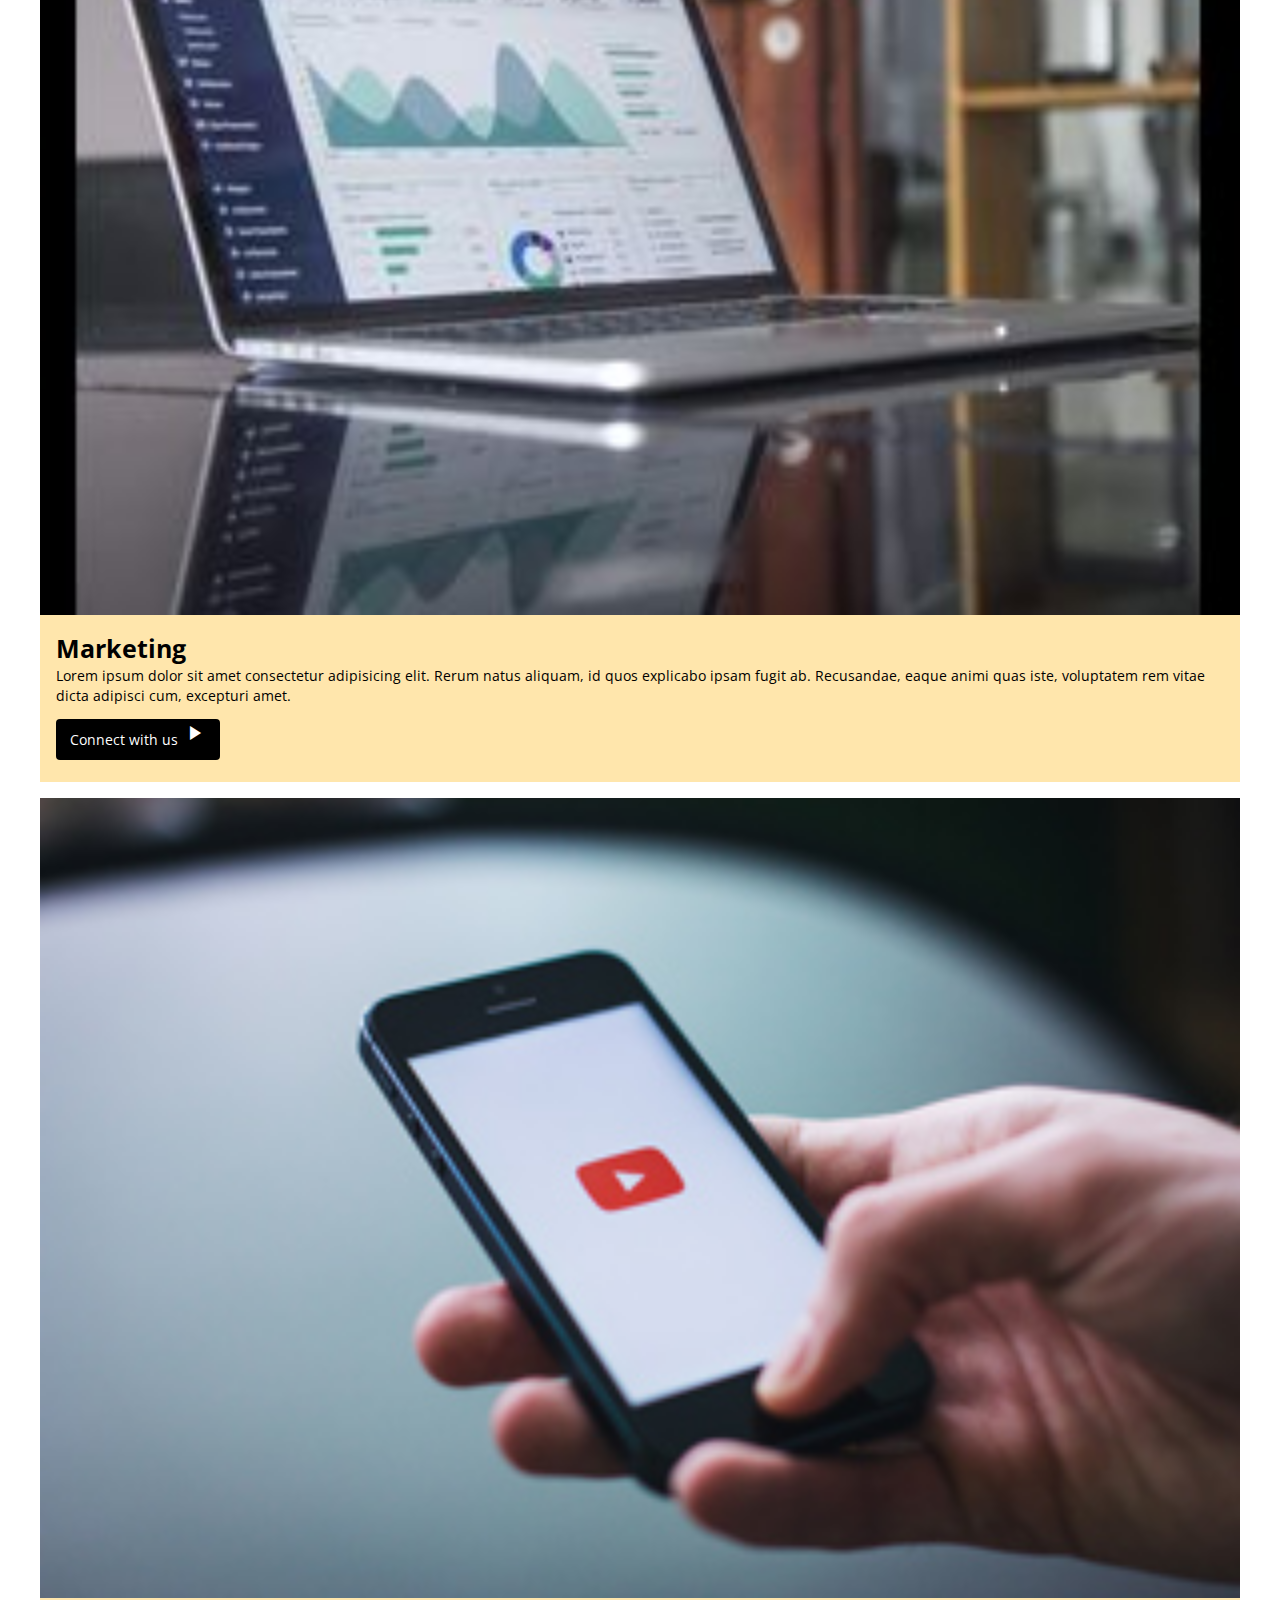
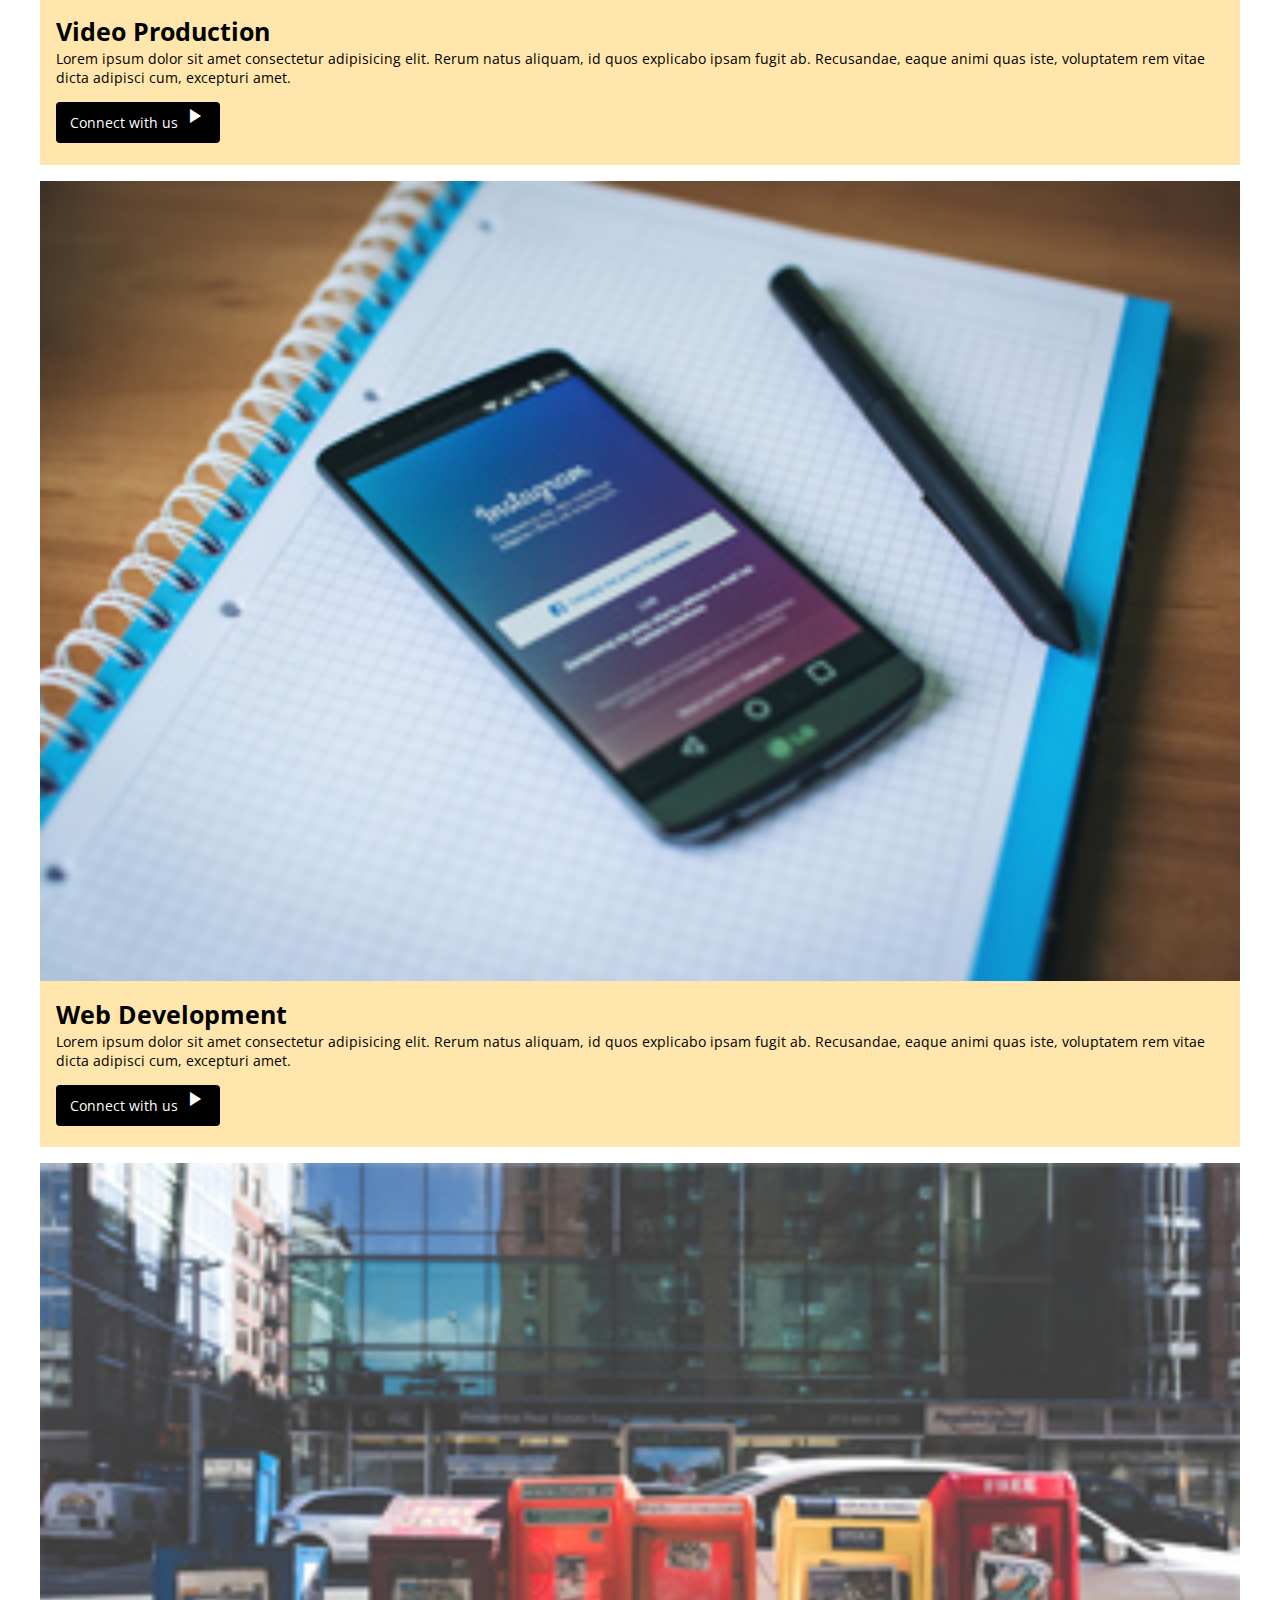
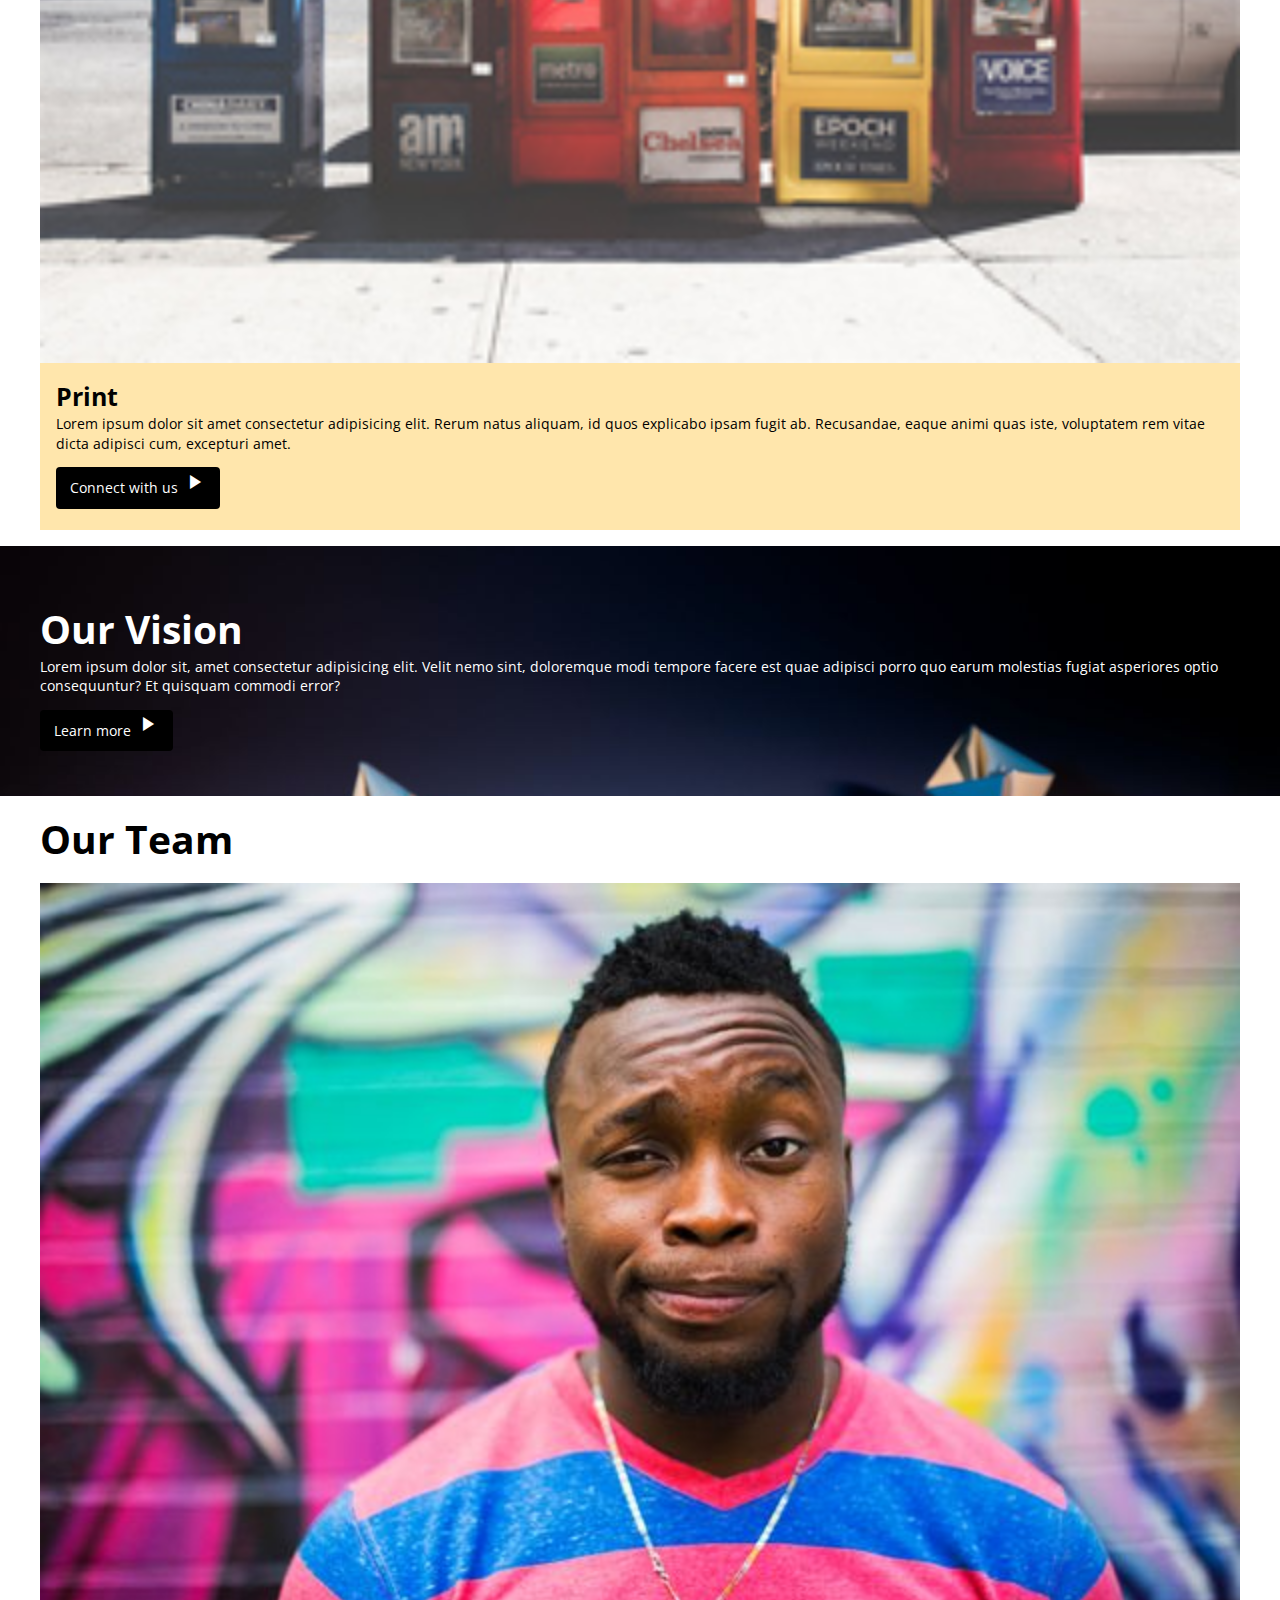
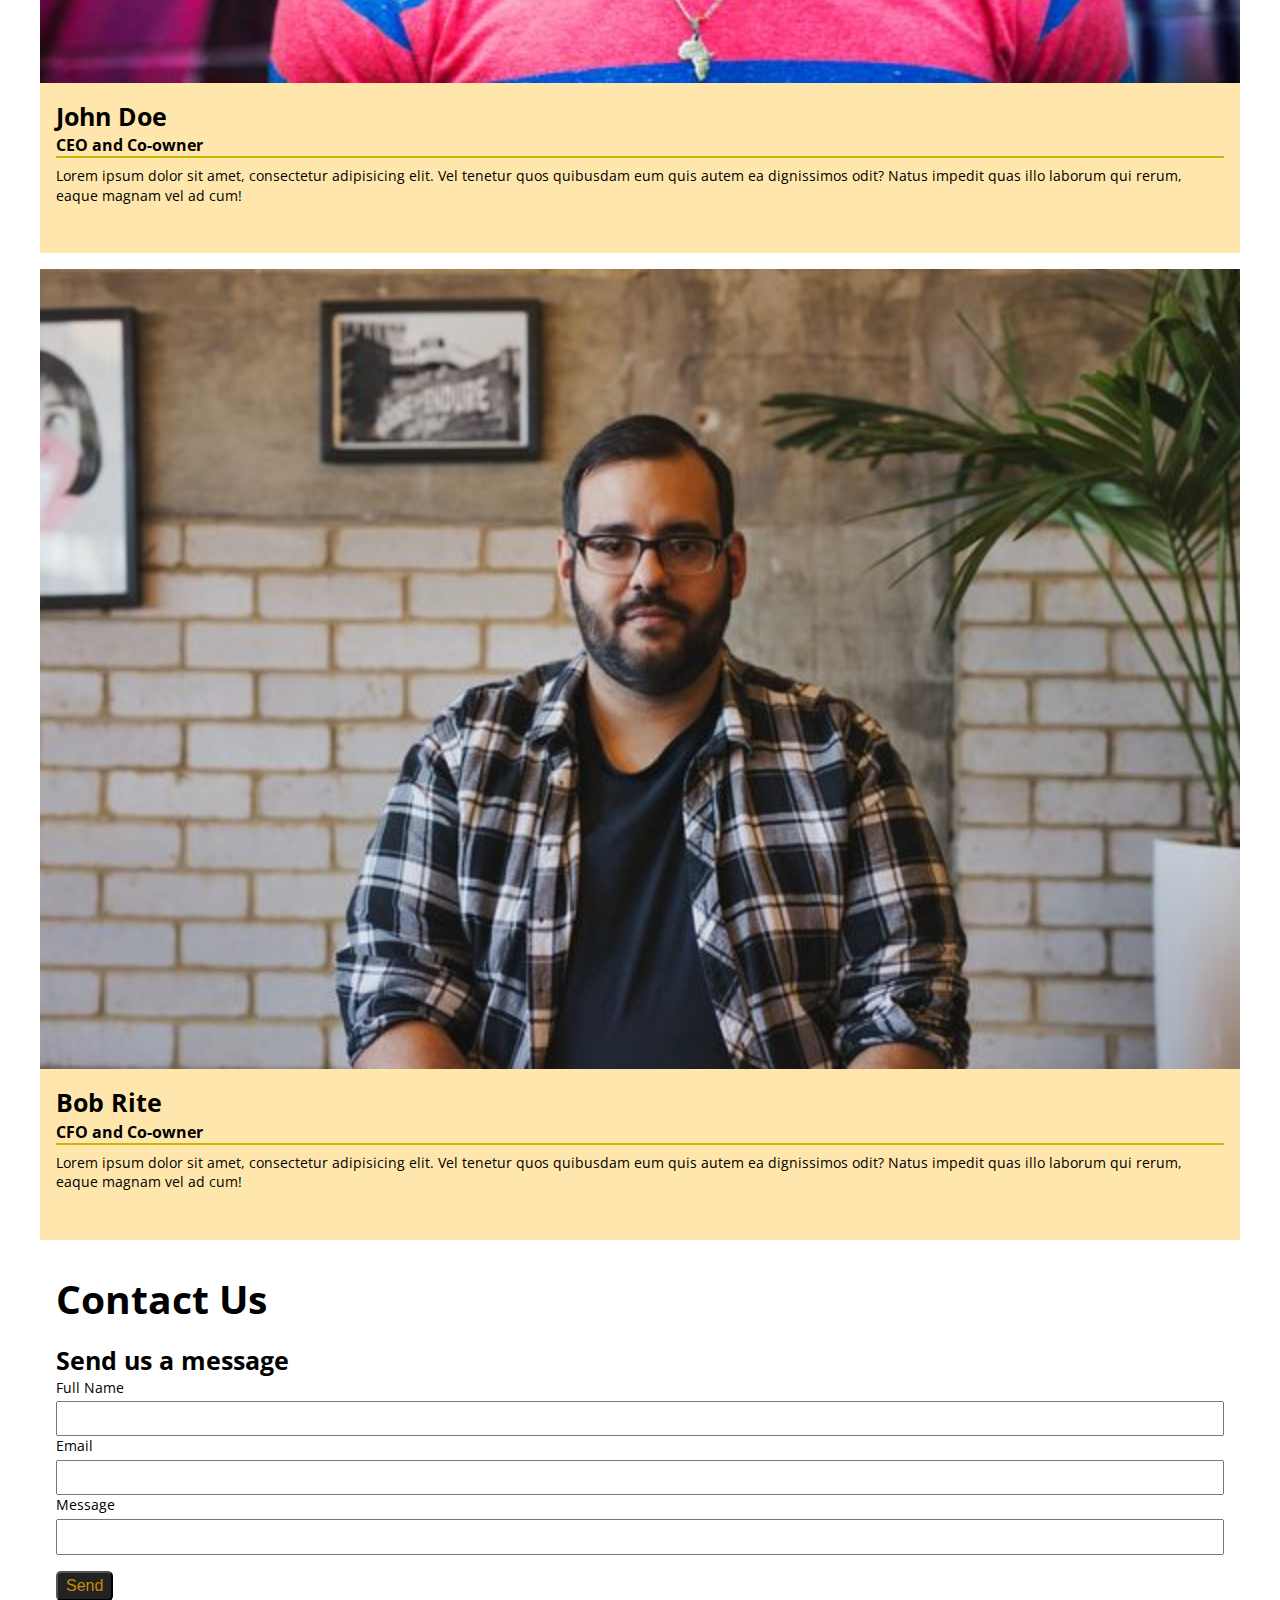
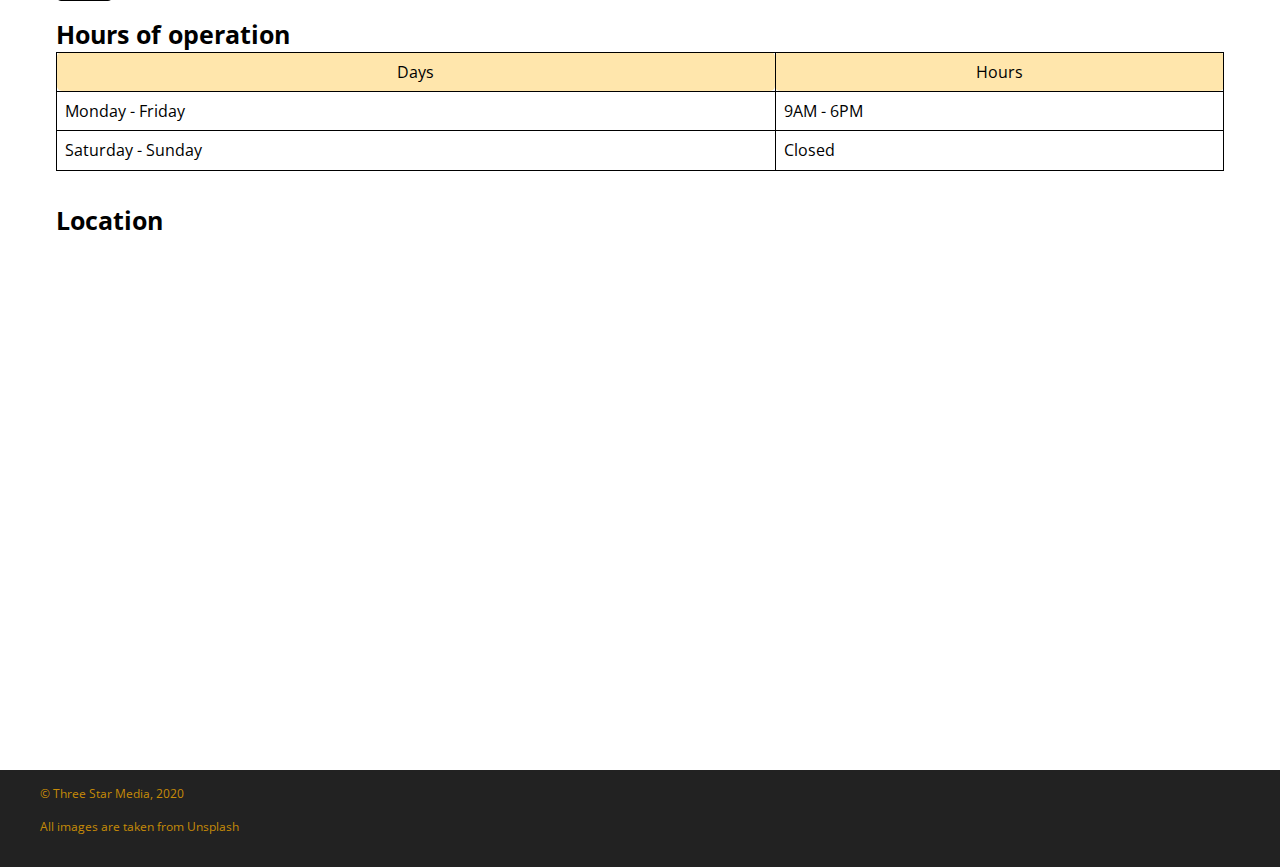
==== commit dd2cfefd: "creates style.css for mobile version" ====
--- a/final-project/index.html
+++ b/final-project/index.html
@@ -8,9 +8,11 @@
 
     <link rel="stylesheet" href="https://fonts.googleapis.com/css2?family=Material+Symbols+Outlined:opsz,wght,FILL,GRAD@20..48,100..700,0..1,-50..200" />
 
+    <link href="https://fonts.googleapis.com/icon?family=Material+Icons" rel="stylesheet">
+
     <link rel="preconnect" href="https://fonts.googleapis.com">
     <link rel="preconnect" href="https://fonts.gstatic.com" crossorigin>
-    <link href="https://fonts.googleapis.com/css2?family=Open+Sans:wght@300;700&display=swap" rel="stylesheet">
+    <link href="https://fonts.googleapis.com/css2?family=Open+Sans:wght@400;700&display=swap" rel="stylesheet">
 
     <title>Final Project</title>
 
@@ -22,24 +24,26 @@
 
     <header>
         <div class="wrapper">
-
-            <img src="img/logo.png" alt="">
-
-            <nav>
-                <ul>
-                    <li><a href="#">Home</a></li>
-                    <li><a href="#">About Us</a></li>
-                    <li><a href="#">Services</a></li>
-                    <li><a href="#">Team</a></li>
-                    <li><a href="#">Contact</a></li>
-                </ul>
-            </nav>
+            
+            <div class="bg-logo">
+
+                <img class="logo" src="img/logo.png" alt="">
+
+            </div>
+                <nav>
+                    <ul class="nav-list">
+                        <li><a href="#">Home</a></li>
+                        <li><a href="#">About Us</a></li>
+                        <li><a href="#">Services</a></li>
+                        <li><a href="#">Team</a></li>
+                        <li><a href="#">Contact</a></li>
+                    </ul>
+                </nav>
 
             <form class="search">
 
                 <input id="search-bar" type="search" placeholder="Search">
-                <button type="submit" class="material-symbols-outlined">
-                </button>
+                <button type="submit" class="material-symbols-outlined">search</button>
 
             </form>
         
@@ -56,7 +60,8 @@
             <h1>Welcome to Three Star Media</h1>
             <p>Lorem ipsum dolor sit amet, consectetur adipisicing elit. Eum vitae quis itaque soluta pariatur earum nihil, dolores quisquam aperiam natus cumque accusantium nam assumenda aliquid fuga quo, fugit repudiandae aut.</p>
 
-            <a class="button-connect" href="#">Connect with us</a>
+            <a class="button-connect" href="#">Connect with us <span class="material-icons">play_arrow</span></a>
+            
 
         </div>
 
@@ -85,7 +90,7 @@
         
         <!-- Six column / two rows layout for Our Services, includes digital transformation, marketing, video production, web development and print. Each of those with an image, title, paragraph and button. -->
 
-        <section id="our-services" class="bg-white padding-tb">
+        <section id="our-services" class="padding-tb">
             
             <div class="wrapper">
 
@@ -96,56 +101,82 @@
                     <article class="digital">
                         
                         <img src="img/digital.jpg" alt="">
-                        <h3>Digital Transformation</h3>
-                        <p>
-                        Lorem ipsum, dolor sit amet consectetur adipisicing elit. Quas ullam, non laborum deserunt sit impedit quidem inventore eius magnam quod eaque, vitae minima neque at ipsa molestias labore esse recusandae?</p>
-                        
-                        <a href="#" class="button-digital">Digital Plans</a>
-                        <span class="material-symbols-outlined">play_arrow</span>
+
+                        <div class="digital-info">
+
+                            <h3>Digital Transformation</h3>
+                            <p>
+                            Lorem ipsum, dolor sit amet consectetur adipisicing elit. Quas ullam, non laborum deserunt sit impedit quidem inventore eius magnam quod eaque, vitae minima neque at ipsa molestias labore esse recusandae?</p>
+                            
+                            <a class="button-digital" href="#">Digital plans <span class="material-icons">play_arrow</span></a>
+
+                        </div>                   
 
                     </article>
 
                     <article class="marketing">
 
                         <img src="img/marketing.jpg" alt="">
-                        <h3>Marketing</h3>
-                        <p>Lorem ipsum dolor sit amet consectetur adipisicing elit. Rerum natus aliquam, id quos explicabo ipsam fugit ab. Recusandae, eaque animi quas iste, voluptatem rem vitae dicta adipisci cum, excepturi amet.</p>
-
-                        <a href="#" class="button-marketing">Marketing Plans</a>
-                        <span class="material-symbols-outlined">play_arrow</span>
-
+
+                        <div class="digital-info">
+
+                            <h3>Marketing</h3>
+                            <p>Lorem ipsum dolor sit amet consectetur adipisicing elit. Rerum natus aliquam, id quos explicabo ipsam fugit ab. Recusandae, eaque animi quas iste, voluptatem rem vitae dicta adipisci cum, excepturi amet.</p>
+
+                            <a class="button-marketing" href="#">Connect with us <span class="material-icons">play_arrow</span></a>
+
+                        </div>
+
+                        
                     </article>
 
                     <article class="video">
 
                         <img src="img/video.jpg" alt="">
-                        <h3>Video Production</h3>
-                        <p>Lorem ipsum dolor sit amet consectetur adipisicing elit. Rerum natus aliquam, id quos explicabo ipsam fugit ab. Recusandae, eaque animi quas iste, voluptatem rem vitae dicta adipisci cum, excepturi amet.</p>
-
-                        <a href="#" class="button-video">Video Plans</a>
-                        <span class="material-symbols-outlined">play_arrow</span>
+
+                        <div class="digital-info">
+
+                            <h3>Video Production</h3>
+                            <p>Lorem ipsum dolor sit amet consectetur adipisicing elit. Rerum natus aliquam, id quos explicabo ipsam fugit ab. Recusandae, eaque animi quas iste, voluptatem rem vitae dicta adipisci cum, excepturi amet.</p>
+
+                            <a class="button-video" href="#">Connect with us <span class="material-icons">play_arrow</span></a>
+
+                        </div>
+
+                        
 
                     </article>
 
                     <article class="web">
 
                         <img src="img/web.jpg" alt="">
-                        <h3>Web Development</h3>
-                        <p>Lorem ipsum dolor sit amet consectetur adipisicing elit. Rerum natus aliquam, id quos explicabo ipsam fugit ab. Recusandae, eaque animi quas iste, voluptatem rem vitae dicta adipisci cum, excepturi amet.</p>
-
-                        <a href="#" class="button-web">Web Development</a>
-                        <span class="material-symbols-outlined">play_arrow</span>
+
+                        <div class="digital-info">
+
+                            <h3>Web Development</h3>
+                            <p>Lorem ipsum dolor sit amet consectetur adipisicing elit. Rerum natus aliquam, id quos explicabo ipsam fugit ab. Recusandae, eaque animi quas iste, voluptatem rem vitae dicta adipisci cum, excepturi amet.</p>
+
+                            <a class="button-web" href="#">Connect with us <span class="material-icons">play_arrow</span></a>
+
+                        </div>
+                        
                         
                     </article>
 
                     <article class="print">
 
                         <img src="img/print.jpg" alt="">
-                        <h3>Print</h3>
-                        <p>Lorem ipsum dolor sit amet consectetur adipisicing elit. Rerum natus aliquam, id quos explicabo ipsam fugit ab. Recusandae, eaque animi quas iste, voluptatem rem vitae dicta adipisci cum, excepturi amet.</p>
-
-                        <a href="#" class="button-print">Print</a>
-                        <span class="material-symbols-outlined">play_arrow</span>
+
+                        <div class="digital-info">
+
+                            <h3>Print</h3>
+                            <p>Lorem ipsum dolor sit amet consectetur adipisicing elit. Rerum natus aliquam, id quos explicabo ipsam fugit ab. Recusandae, eaque animi quas iste, voluptatem rem vitae dicta adipisci cum, excepturi amet.</p>
+
+                            <a class="button-print" href="#">Connect with us <span class="material-icons">play_arrow</span></a>
+
+                        </div>
+
+                        
                         
                     </article>
                 
@@ -161,11 +192,12 @@
             
             <div class="wrapper">
 
-                <h3>Our Vision</h3>
+                <h2>Our Vision</h2>
                 <p>Lorem ipsum dolor sit, amet consectetur adipisicing elit. Velit nemo sint, doloremque modi tempore facere est quae adipisci porro quo earum molestias fugiat asperiores optio consequuntur? Et quisquam commodi error?</p>
 
-                <a href="#" class="button-learn">Learn More</a>
-                <span class="material-symbols-outlined">play_arrow</span>
+                <a class="button-learn" href="#">Learn more <span class="material-icons">play_arrow</span></a>
+
+                
 
             </div>
 
@@ -183,21 +215,29 @@
 
                     <img src="img/john.jpg" alt="">
 
-                    <h3>John Doe</h3>
-                    <h4>CEO and Co-owner</h4>
-
-                    <p>Lorem ipsum dolor sit amet, consectetur adipisicing elit. Vel tenetur quos quibusdam eum quis autem ea dignissimos odit? Natus impedit quas illo laborum qui rerum, eaque magnam vel ad cum!</p>
+                    <div class="team-info">
+                        
+                        <h3>John Doe</h3>
+                        <h4>CEO and Co-owner</h4>
+
+                        <p>Lorem ipsum dolor sit amet, consectetur adipisicing elit. Vel tenetur quos quibusdam eum quis autem ea dignissimos odit? Natus impedit quas illo laborum qui rerum, eaque magnam vel ad cum!</p>
+
+                    </div>
                 
                 </article>
 
                 <article>
 
                     <img src="img/bob.jpg" alt="">
-        
-                    <h3>Bob Rite</h3>
-                    <h4>CFO and Co-owner</h4>
-        
-                    <p>Lorem ipsum dolor sit amet, consectetur adipisicing elit. Vel tenetur quos quibusdam eum quis autem ea dignissimos odit? Natus impedit quas illo laborum qui rerum, eaque magnam vel ad cum!</p>
+                    
+                    <div class="team-info">
+
+                        <h3>Bob Rite</h3>
+                        <h4>CFO and Co-owner</h4>
+            
+                        <p>Lorem ipsum dolor sit amet, consectetur adipisicing elit. Vel tenetur quos quibusdam eum quis autem ea dignissimos odit? Natus impedit quas illo laborum qui rerum, eaque magnam vel ad cum!</p>
+
+                    </div>
                 
                 </article>
 
@@ -210,9 +250,9 @@
 
         <!-- ARREGLAR ESTE COMENTARIO Small section for the Hours of operation, contains a table with two columns and three rows -->
 
-        <section id="contact" class="padding-tb">
-
-            <div class="wrapper">
+        <section id="contact" class="wrapper padding-tb">
+
+            
 
                 <h2>Contact Us</h2>
 
@@ -224,44 +264,31 @@
 
                         <form action="index.html" method="get">
 
-                            <div>
+                            <div class="text-input">
                                 <label for="fname">Full Name</label>
                                 <input id="fname" name="fname" type="text">
 
                             </div>
 
-                            <div>
+                            <div class="text-input">
                                 <label for="femail">Email</label>
                                 <input id="femail" name="femail" type="text">
 
                             </div>
 
-                            <div>
+                            <div class="text-input">
                                 <label for="comment">Message</label>
                                 <textarea name="comment" id="comment" ></textarea>
 
                             </div>
 
-                            <div>
-                                <button class="sendbutton" type="submit">Send</button>
-
-                            </div>
+                            <button class="sendbutton" type="submit">Send</button>
 
                         </form>
 
                     </div>
-
-                    <div class="location">
-
-                        <h3>Location</h3>
-
-                        <!-- This is the Google map -->
-
-                        <iframe src="https://www.google.com/maps/embed?pb=!1m18!1m12!1m3!1d89812.94718833259!2d-75.82744588891947!3d45.29520095195842!2m3!1f0!2f0!3f0!3m2!1i1024!2i768!4f13.1!3m3!1m2!1s0x4cce0718cc4a6ad7%3A0xc6cc467725843e2b!2sAlgonquin%20College%20Ottawa%20Campus!5e0!3m2!1sen!2sca!4v1690381363928!5m2!1sen!2sca" width="600" height="450" style="border:0;" allowfullscreen="" loading="lazy" referrerpolicy="no-referrer-when-downgrade"></iframe>
-
-                    </div>
-
-                    <div class="operation">
+                 
+                    <div class="operation padding-tb">
 
                         <h3>Hours of operation</h3>
                         
@@ -286,9 +313,20 @@
         
                     </div>
 
+                    <div class="location-map padding-tb">
+
+                        <h3>Location</h3>
+
+                        <!-- This is the Google map -->
+                        
+
+                        <iframe src="https://www.google.com/maps/embed?pb=!1m18!1m12!1m3!1d89812.94718833259!2d-75.82744588891947!3d45.29520095195842!2m3!1f0!2f0!3f0!3m2!1i1024!2i768!4f13.1!3m3!1m2!1s0x4cce0718cc4a6ad7%3A0xc6cc467725843e2b!2sAlgonquin%20College%20Ottawa%20Campus!5e0!3m2!1sen!2sca!4v1690381363928!5m2!1sen!2sca" width="600" height="450" style="border:0" allowfullscreen="" loading="lazy" referrerpolicy="no-referrer-when-downgrade"></iframe>
+
+                    </div>
+
                 </div>
 
-            </div>
+            
 
         </section>
         
@@ -298,9 +336,9 @@
 
     <footer class="bg-black">
         <div class="wrapper">
-            <small>&copy; Three Star Media, 2020</small>
-            <br>
-            <small>All images are taken from Unsplash</small>
+            <p>&copy; Three Star Media, 2020</p>
+            
+            <p>All images are taken from Unsplash</p>
         </div>
     </footer>
 
--- a/final-project/css/style.css
+++ b/final-project/css/style.css
@@ -10,8 +10,9 @@
 }
 
 .wrapper {
-    max-width: 100%;
+    max-width: 1200px;
     margin: 0 auto;
+    
 }
 
 img {
@@ -38,6 +39,14 @@
 h4 {
     font-size: 1rem;
     font-weight: 700;
+    border-bottom: 2px solid #c7b807;
+    margin-bottom: 0.5rem;
+}
+
+article {
+    display: grid;
+    margin-top: 1rem;
+    padding-bottom: 1rem;
 }
 
 /* header .wrapper {
@@ -52,7 +61,307 @@
     opacity: 10%;
 } */
 
-
-
-
-
+.transparency {
+    background-color: rgba(0,0,0,.6);
+    padding: 10% 2%;
+    
+}
+
+p {
+    padding-bottom: 1rem;
+}
+
+header {
+    background-color: #222;
+    padding: 1rem;
+}
+
+.bg-logo {
+    background-color: #c78b07;
+}
+
+.logo {
+    display: flex;
+    align-items: start;
+    width: 10em;
+}
+
+/*background-star { revisar esto para bg del menu
+    background-color: black;
+} */
+
+#search-bar { /*revisar esto para la barra de búsqueda */
+    width: calc(100% - 3.5rem);
+    height: 2.1rem;
+}
+
+#search-bar ~ button { /* revisar con comentario de wendy para centrar la lupa */
+    width: 2rem;
+    margin-left: -3px;
+    vertical-align: middle;
+    background-color: black;
+    color: #c78b07;
+    border: 2px solid #c78b07;
+
+}
+
+
+
+.nav-list a{
+    color: #c78b07;
+    text-decoration: none;
+    width: 100%;
+    
+    text-align: center;
+    padding: 1rem 0;
+    font-weight: 400;
+    display: inline-block;
+    
+}
+
+.nav-list a:hover {
+    color: black;
+    background-color: #c78b07;
+
+}
+
+nav ul {
+    text-decoration: none;
+}
+
+
+
+#hero-section {
+    background-image: url("../img/main-banner.jpg");
+    height: 700px;
+    background-size: cover;
+    display: flex;
+    flex-direction: column;
+    justify-content: center;
+    text-align:left;
+    color: #fff;
+
+}
+
+#hero-section a:link,
+#hero-section a:visited {
+    padding: .8em 1em;
+    background-color: #c78b07;
+    color:black;
+    text-decoration: none;
+    border-radius: 4px;
+    display: inline-flex;
+    align-items: center;
+}
+
+#about-us {
+    background-color: #ffe6ac;
+    padding: 1rem;
+}
+
+.about-text { 
+    display: flex;
+    flex-direction: column;
+}
+
+.padding-tb {
+    padding: 1rem 0;
+}
+
+/* OUR SERVICES SECTION */
+
+#our-services {
+    padding: 1rem;
+}
+
+.services-grid {
+    display: grid;
+    grid-template-columns: 1fr;
+        
+}
+
+.services-grid article {
+    background-color: #ffe6ac;
+}
+
+.services-grid a:link,
+.services-grid a:visited {
+    
+    padding: .8em 1em;
+    background-color: black;
+    color:white;
+    text-decoration: none;
+    border-radius: 4px;
+    margin-top: 0 auto;
+}
+
+.digital-info {
+    padding: 1rem;
+}
+
+#our-vision {
+    display: flex;
+    align-items: center;
+    height: 250px;
+    background-image: url("../img/vision.jpg");
+    background-size: cover;
+    padding: 1rem;
+    color: white;    
+}
+
+#our-vision a:link,
+#our-vision a:visited {
+    
+    padding: .8em 1em;
+    background-color: black;
+    color:white;
+    text-decoration: none;
+    border-radius: 4px;
+    margin-top: 0 auto;
+}
+
+/* OUR TEAM SECTION */
+
+#our-team {
+    display: grid;
+    grid-template-columns: 1fr;
+    gap: 1rem;
+    padding: 1rem;
+}
+
+#our-team article {
+    background-color: #ffe6ac;
+    display: flex;
+    flex-direction: column;        
+}
+
+.team-info {
+    padding: 1rem;
+}
+
+/* OUR TEAM SECTION */
+
+/* Creates border for the form and styles elements inside */
+
+#contact {
+
+    display: grid;
+    grid-template-columns: 1fr;
+    gap: 1rem;
+    padding: 1rem;
+
+}
+
+/* Form */
+
+.text-input {
+    width: 100%;
+    display: flex;
+    flex-direction: column;
+}
+  
+.text-input label {
+    margin-bottom: 0.25rem;
+}
+  
+.text-input input {
+    padding: 0.5rem;
+}
+  
+.text-input textarea {
+    
+    width: 100%;
+    resize: none;
+}
+
+
+/* Styles send button and hover action */
+
+.sendbutton {
+
+    margin-top: 1rem;
+    border-radius: 5px;
+    padding: 0.25rem 0.5rem;
+    font-size: 1rem;
+    background: #222;
+    color: #c78b07;
+        
+}
+
+.sendbutton:hover {
+
+    background: #aad4cf;
+    transition: 0.5s all ease;
+
+}
+
+/* Map - Location */
+
+.location-map{
+    width: 100%;
+    max-width: 100%;
+    display: block;
+}
+
+.location-map iframe{ 
+    width: 100%;
+    height: 500px;
+    display: block; 
+}
+
+/* Table - Hours of operation */
+
+table {
+    
+    width: 100%;
+    font-size: 1rem;
+    font-weight: 400;
+  }
+  
+  th {
+    background-color: #ffe6ac
+  }
+  
+  /* Table design */
+  
+  tr, td, th {
+    
+    border: 1px solid black;
+    border-radius: 5px;
+    padding: 0.5rem;
+    
+  }
+
+  /* Footer */
+
+  footer {
+    background-color: #222;
+    padding: 1rem;
+    color: #c78b07
+  }
+
+  footer p {
+    font-size: 0.75rem;
+  }
+  
+  footer a { /*revisar esto para el link de unsplash */
+    text-decoration: underline;
+  }
+  
+
+
+    
+
+
+
+
+
+
+
+
+
+
+
+
+
+
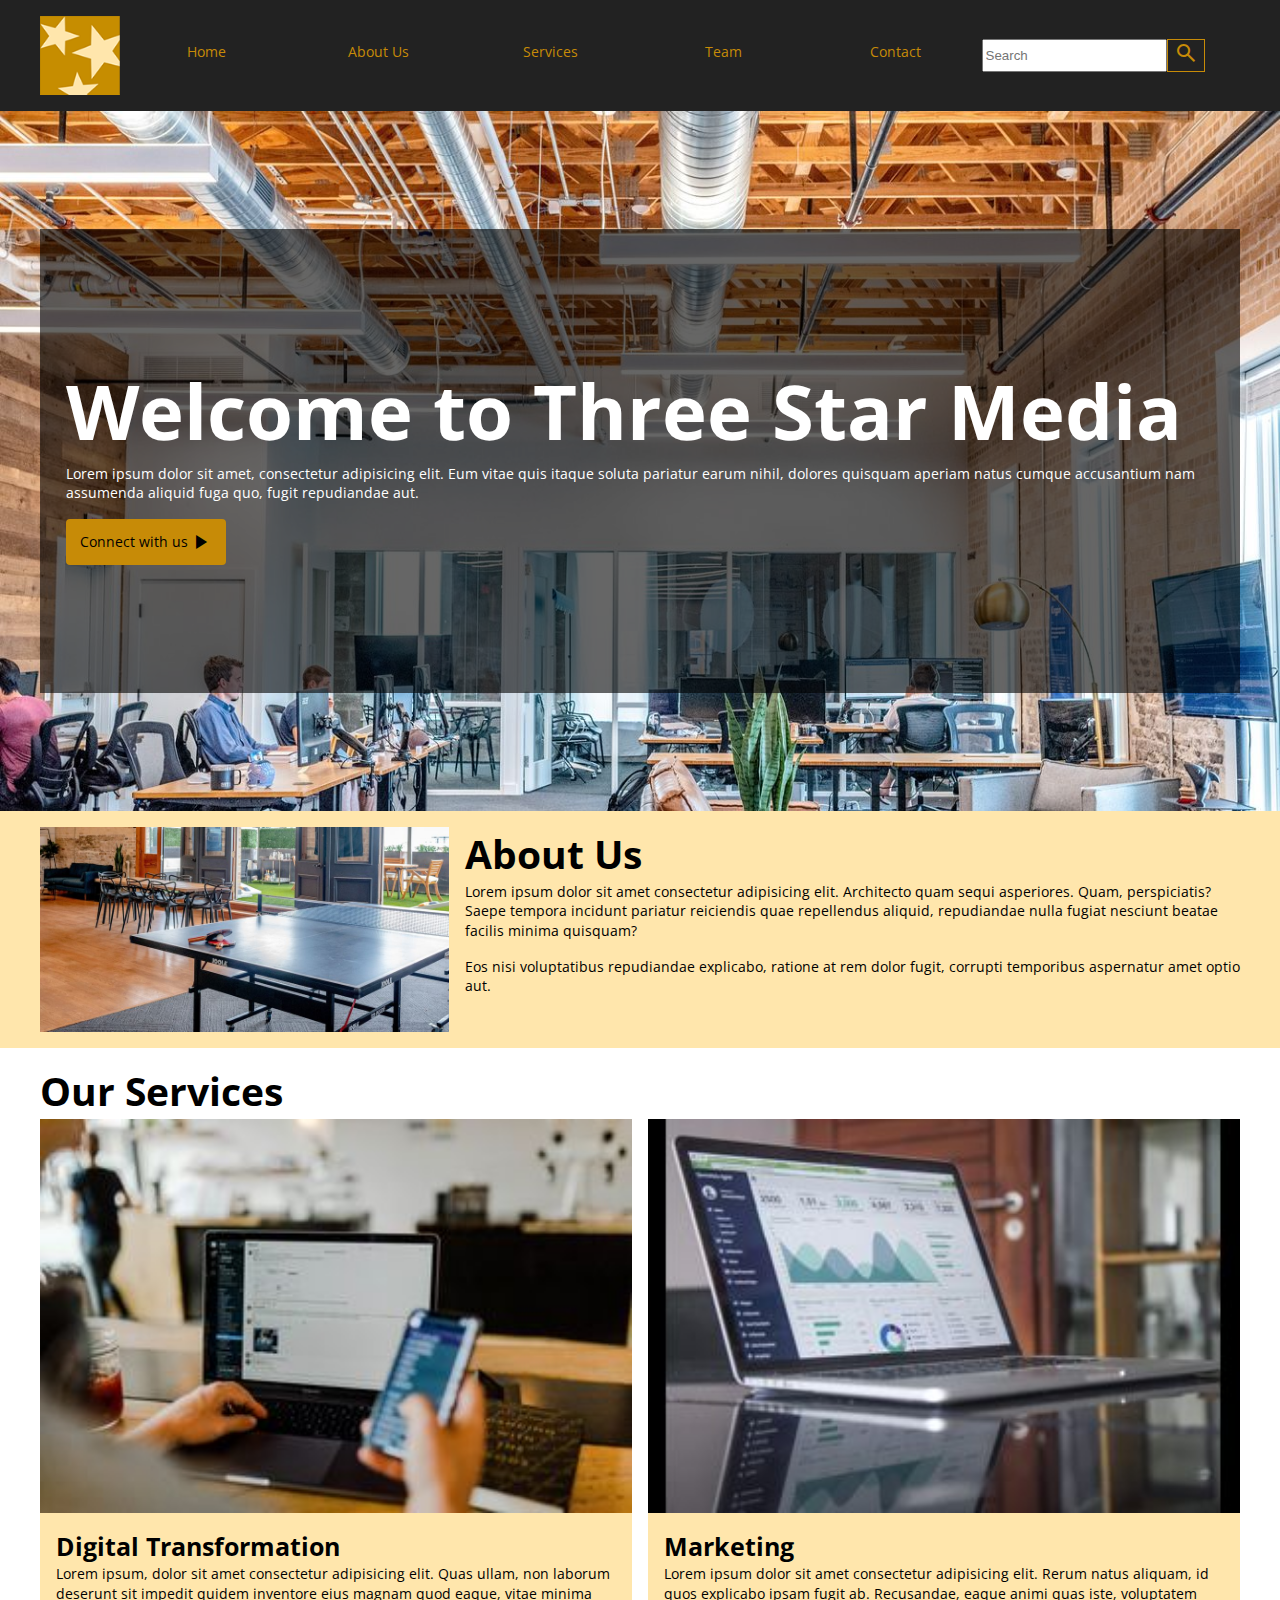
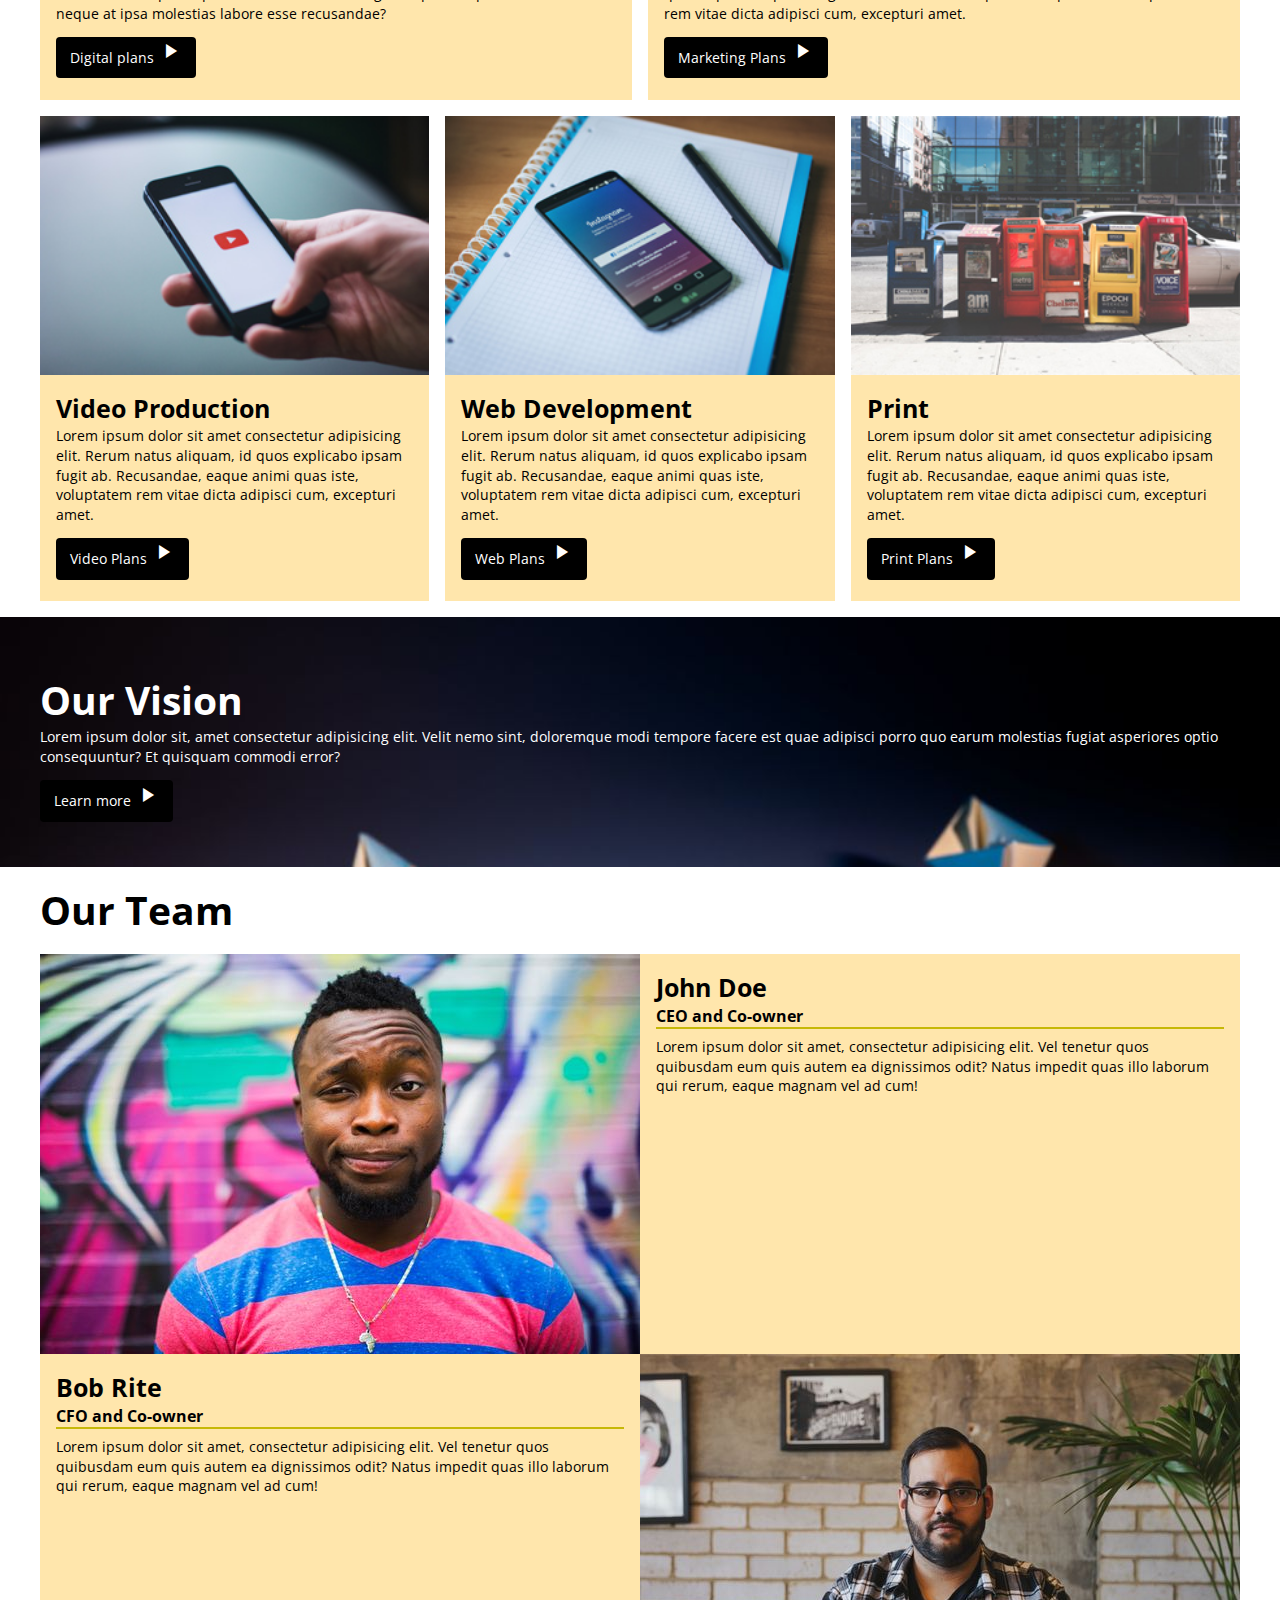
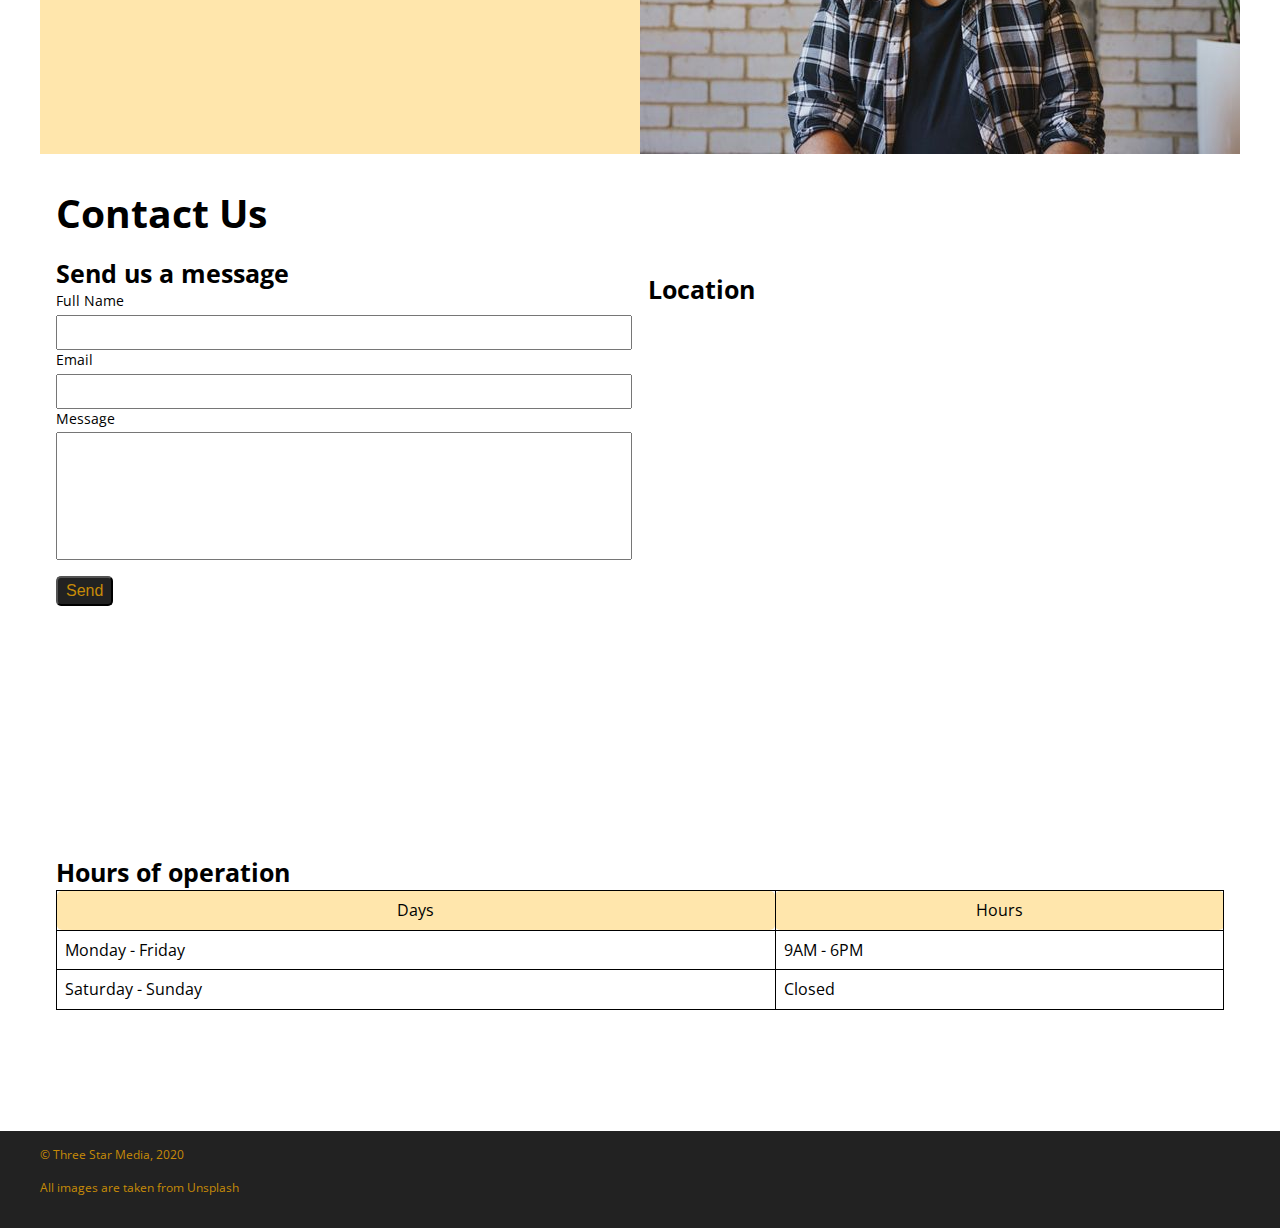
==== commit eccf0b4d: "creates mediaqueries" ====
--- a/final-project/index.html
+++ b/final-project/index.html
@@ -23,31 +23,40 @@
     <!-- The header contains logo, a navigation menu and a search bar with a button -->
 
     <header>
-        <div class="wrapper">
-            
-            <div class="bg-logo">
-
-                <img class="logo" src="img/logo.png" alt="">
-
-            </div>
-                <nav>
-                    <ul class="nav-list">
+        
+        <section id="nav-menu" class="wrapper">
+            
+            <div class="menu">
+                
+                <div class="bg-logo">
+
+                    <img class="logo" src="img/logo.png" alt="">
+
+                </div>
+                    <nav>
+                        <ul>
+                            
                         <li><a href="#">Home</a></li>
                         <li><a href="#">About Us</a></li>
                         <li><a href="#">Services</a></li>
                         <li><a href="#">Team</a></li>
                         <li><a href="#">Contact</a></li>
-                    </ul>
-                </nav>
-
-            <form class="search">
-
-                <input id="search-bar" type="search" placeholder="Search">
-                <button type="submit" class="material-symbols-outlined">search</button>
-
-            </form>
-        
-        </div>
+            
+                        </ul>
+                    </nav>
+
+                <form id="search-input" action="#" method="get">
+
+                    <input type="text" placeholder="Search"/>
+                    <button type="submit">
+                        <span id="search-btn" class="material-symbols-outlined">search</span>
+                    </button>
+
+                </form>
+            
+            </div>
+        
+        </section>
         
     </header>
     
@@ -77,7 +86,12 @@
 
             <div class="wrapper about-grid">
 
-                <img src="img/about-us.jpg" alt="">
+                <div class="about-image">
+
+                    <img src="img/about-us.jpg" alt="">
+                    
+                </div>
+
                 <div class="about-text">
                     <h2>About Us</h2>
                     <p>Lorem ipsum dolor sit amet consectetur adipisicing elit. Architecto quam sequi asperiores. Quam, perspiciatis? Saepe tempora incidunt pariatur reiciendis quae repellendus aliquid, repudiandae nulla fugiat nesciunt beatae facilis minima quisquam?</p>
@@ -123,7 +137,7 @@
                             <h3>Marketing</h3>
                             <p>Lorem ipsum dolor sit amet consectetur adipisicing elit. Rerum natus aliquam, id quos explicabo ipsam fugit ab. Recusandae, eaque animi quas iste, voluptatem rem vitae dicta adipisci cum, excepturi amet.</p>
 
-                            <a class="button-marketing" href="#">Connect with us <span class="material-icons">play_arrow</span></a>
+                            <a class="button-marketing" href="#">Marketing Plans <span class="material-icons">play_arrow</span></a>
 
                         </div>
 
@@ -139,7 +153,7 @@
                             <h3>Video Production</h3>
                             <p>Lorem ipsum dolor sit amet consectetur adipisicing elit. Rerum natus aliquam, id quos explicabo ipsam fugit ab. Recusandae, eaque animi quas iste, voluptatem rem vitae dicta adipisci cum, excepturi amet.</p>
 
-                            <a class="button-video" href="#">Connect with us <span class="material-icons">play_arrow</span></a>
+                            <a class="button-video" href="#">Video Plans <span class="material-icons">play_arrow</span></a>
 
                         </div>
 
@@ -156,7 +170,7 @@
                             <h3>Web Development</h3>
                             <p>Lorem ipsum dolor sit amet consectetur adipisicing elit. Rerum natus aliquam, id quos explicabo ipsam fugit ab. Recusandae, eaque animi quas iste, voluptatem rem vitae dicta adipisci cum, excepturi amet.</p>
 
-                            <a class="button-web" href="#">Connect with us <span class="material-icons">play_arrow</span></a>
+                            <a class="button-web" href="#">Web Plans <span class="material-icons">play_arrow</span></a>
 
                         </div>
                         
@@ -172,7 +186,7 @@
                             <h3>Print</h3>
                             <p>Lorem ipsum dolor sit amet consectetur adipisicing elit. Rerum natus aliquam, id quos explicabo ipsam fugit ab. Recusandae, eaque animi quas iste, voluptatem rem vitae dicta adipisci cum, excepturi amet.</p>
 
-                            <a class="button-print" href="#">Connect with us <span class="material-icons">play_arrow</span></a>
+                            <a class="button-print" href="#">Print Plans <span class="material-icons">play_arrow</span></a>
 
                         </div>
 
@@ -211,11 +225,11 @@
                 
                 <h2>Our Team</h2>
 
-                <article>
-
-                    <img src="img/john.jpg" alt="">
-
-                    <div class="team-info">
+                <article class="team">
+
+                    <img class="block" src="img/john.jpg" alt="">
+
+                    <div class="team-info block">
                         
                         <h3>John Doe</h3>
                         <h4>CEO and Co-owner</h4>
@@ -224,13 +238,13 @@
 
                     </div>
                 
-                </article>
-
-                <article>
-
-                    <img src="img/bob.jpg" alt="">
+                
+                
+                
+
+                    <img class="block" src="img/bob.jpg" alt="">
                     
-                    <div class="team-info">
+                    <div class="team-info block">
 
                         <h3>Bob Rite</h3>
                         <h4>CFO and Co-owner</h4>
--- a/final-project/css/style.css
+++ b/final-project/css/style.css
@@ -49,18 +49,6 @@
     padding-bottom: 1rem;
 }
 
-/* header .wrapper {
-    display: flex;
-    flex-direction: column;
-    align-items: center;
-    justify-content: space-between;
-} */
-
-/* transparency {
-    background-color: black;
-    opacity: 10%;
-} */
-
 .transparency {
     background-color: rgba(0,0,0,.6);
     padding: 10% 2%;
@@ -76,60 +64,67 @@
     padding: 1rem;
 }
 
-.bg-logo {
+
+/* HEADER MENU */
+  
+.menu .logo {
+    display: flex;
+    width: 5rem;
+    align-items: start;
+  }
+  
+  .bg-logo {
     background-color: #c78b07;
-}
-
-.logo {
-    display: flex;
-    align-items: start;
-    width: 10em;
-}
-
-/*background-star { revisar esto para bg del menu
-    background-color: black;
-} */
-
-#search-bar { /*revisar esto para la barra de búsqueda */
-    width: calc(100% - 3.5rem);
-    height: 2.1rem;
-}
-
-#search-bar ~ button { /* revisar con comentario de wendy para centrar la lupa */
-    width: 2rem;
-    margin-left: -3px;
-    vertical-align: middle;
-    background-color: black;
+   }
+  
+  nav {
+    background-color: #222;
     color: #c78b07;
-    border: 2px solid #c78b07;
-
-}
-
-
-
-.nav-list a{
+    text-align: center;
+  }
+  
+  nav ul {
+    display: block;
+    background-color: #222;
+    color: #c78b07;
+    text-align: center;
+  }
+    
+  nav ul a {
+    display: inline-block;
     color: #c78b07;
     text-decoration: none;
-    width: 100%;
-    
-    text-align: center;
-    padding: 1rem 0;
-    font-weight: 400;
-    display: inline-block;
-    
-}
-
-.nav-list a:hover {
-    color: black;
+    padding: 0.5rem 0;
+    width: 100%;
+  }
+  
+  
+  nav ul a:hover {
     background-color: #c78b07;
-
-}
-
-nav ul {
-    text-decoration: none;
-}
-
-
+    color: #222;
+  }
+  
+  nav li {
+    margin: 0;
+    width: 100%;
+    padding-bottom: 0.5rem;
+    list-style: none;
+  }
+  
+    #search-input {
+    display: flex;
+    width: 100%;
+    
+  }
+  
+  #search-input button {
+    border: #c78b07 solid 1px;
+    background-color: #222;
+    color: #c78b07;
+  }
+
+
+/* HERO SECTION */
 
 #hero-section {
     background-image: url("../img/main-banner.jpg");
@@ -154,9 +149,22 @@
     align-items: center;
 }
 
+/* ABOUT US SECTION */
+
 #about-us {
     background-color: #ffe6ac;
     padding: 1rem;
+}
+
+.about.grid {
+    display: grid;
+    grid-template-columns: 1fr;
+}
+
+.about-image {
+    display: flex;
+    align-items: center;
+    align-self: start;
 }
 
 .about-text { 
@@ -198,6 +206,8 @@
 .digital-info {
     padding: 1rem;
 }
+
+/* OUR VISION SECTION */
 
 #our-vision {
     display: flex;
@@ -347,21 +357,185 @@
   footer a { /*revisar esto para el link de unsplash */
     text-decoration: underline;
   }
-  
-
-
-    
-
-
-
-
-
-
-
-
-
-
-
-
-
-
+
+
+  
+
+/* MEDIA QUERIES */
+  
+  @media screen and (min-width: 760px) {
+    .menu {
+        display: flex;
+        flex-direction: row;
+        align-items: center;
+        justify-content: space-between;
+        margin: 0 auto;
+      }
+
+      nav {
+        width: 100%;
+      }
+      
+      .bg-logo {
+        background: none;
+      }
+      
+      nav ul {
+        display: flex;
+        flex-direction: row;
+        background-color: #222;
+        color: #c78b07;
+        text-align: center;
+      }
+    
+    
+      nav li a {
+        display: inline-block;
+        text-decoration: none;
+        padding: 1rem 0.5rem;
+        width: 75%;
+      }
+    
+      #search-input {
+        display: flex;
+        flex-direction: row;
+        width: 30%;
+      }
+    
+    /* Style the About section */
+
+    .about-image {
+        display: flex;
+        align-items: center;
+        align-self: center;
+    }
+
+    .about-grid { 
+        display: flex;
+        flex-direction: row;
+        gap: 1rem;
+    }
+    
+    
+
+    /* Style the services section */
+    
+    #our-services article {
+        
+        display: grid;
+        margin-top: 0;
+        padding-bottom: 1rem;
+        
+    }
+    
+    .services-grid {
+        gap: 1rem;
+        grid-template-columns: repeat(6, 1fr);
+        }
+    
+      .services-grid article:nth-child(1){
+        grid-column: 1/4;
+      }
+    
+      .services-grid article:nth-child(2){
+        grid-column: 4/7;
+      }
+    
+      .services-grid article:nth-child(3){
+        grid-column: 1/3;
+      }
+    
+      .services-grid article:nth-child(4){
+        grid-column: 3/5;
+      }
+    
+      .services-grid article:nth-child(5){
+        grid-column: 5/7;
+      }
+
+
+
+    /* Style Our Team Section */
+    
+
+    #our-team .team {
+        display: grid;
+        grid-template-columns: repeat(2, 1fr);
+        padding: 0;
+    
+        grid-template-areas:
+        'img txt'
+        'txt2 img2';
+      }
+    
+      .team .block:nth-child(1) {
+        grid-area: img;
+      }
+    
+      .team .block:nth-child(2) {
+        grid-area: txt;
+      }
+    
+      .team .block:nth-child(4) {
+        grid-area: txt2;
+      }
+    
+      .team .block:nth-child(3) {
+         grid-area: img2;
+      }
+    
+      
+
+
+
+    /* Style the contact section */
+
+    .contact-grid {
+        display: grid;
+    
+        grid-template-columns: repeat(2, 1fr);
+        grid-template-rows: repeat(3, 1fr);
+    
+        grid-template-areas: 
+          'form map'
+          'form map'
+          'sch sch';
+        gap: 1rem;
+      }
+
+      .contact-grid div:nth-child(1) {
+        grid-area: form;
+      }
+    
+      .contact-grid div:nth-child(3) {
+        grid-area: map;
+      }
+    
+      .contact-grid div:nth-child(2) {
+        grid-area: sch;
+      } 
+    
+      textarea {
+        height: 8rem;
+      }
+    
+      button {
+        font-size: 1.2rem;
+      }
+
+    }
+    
+
+
+
+
+
+
+
+
+
+
+
+
+
+
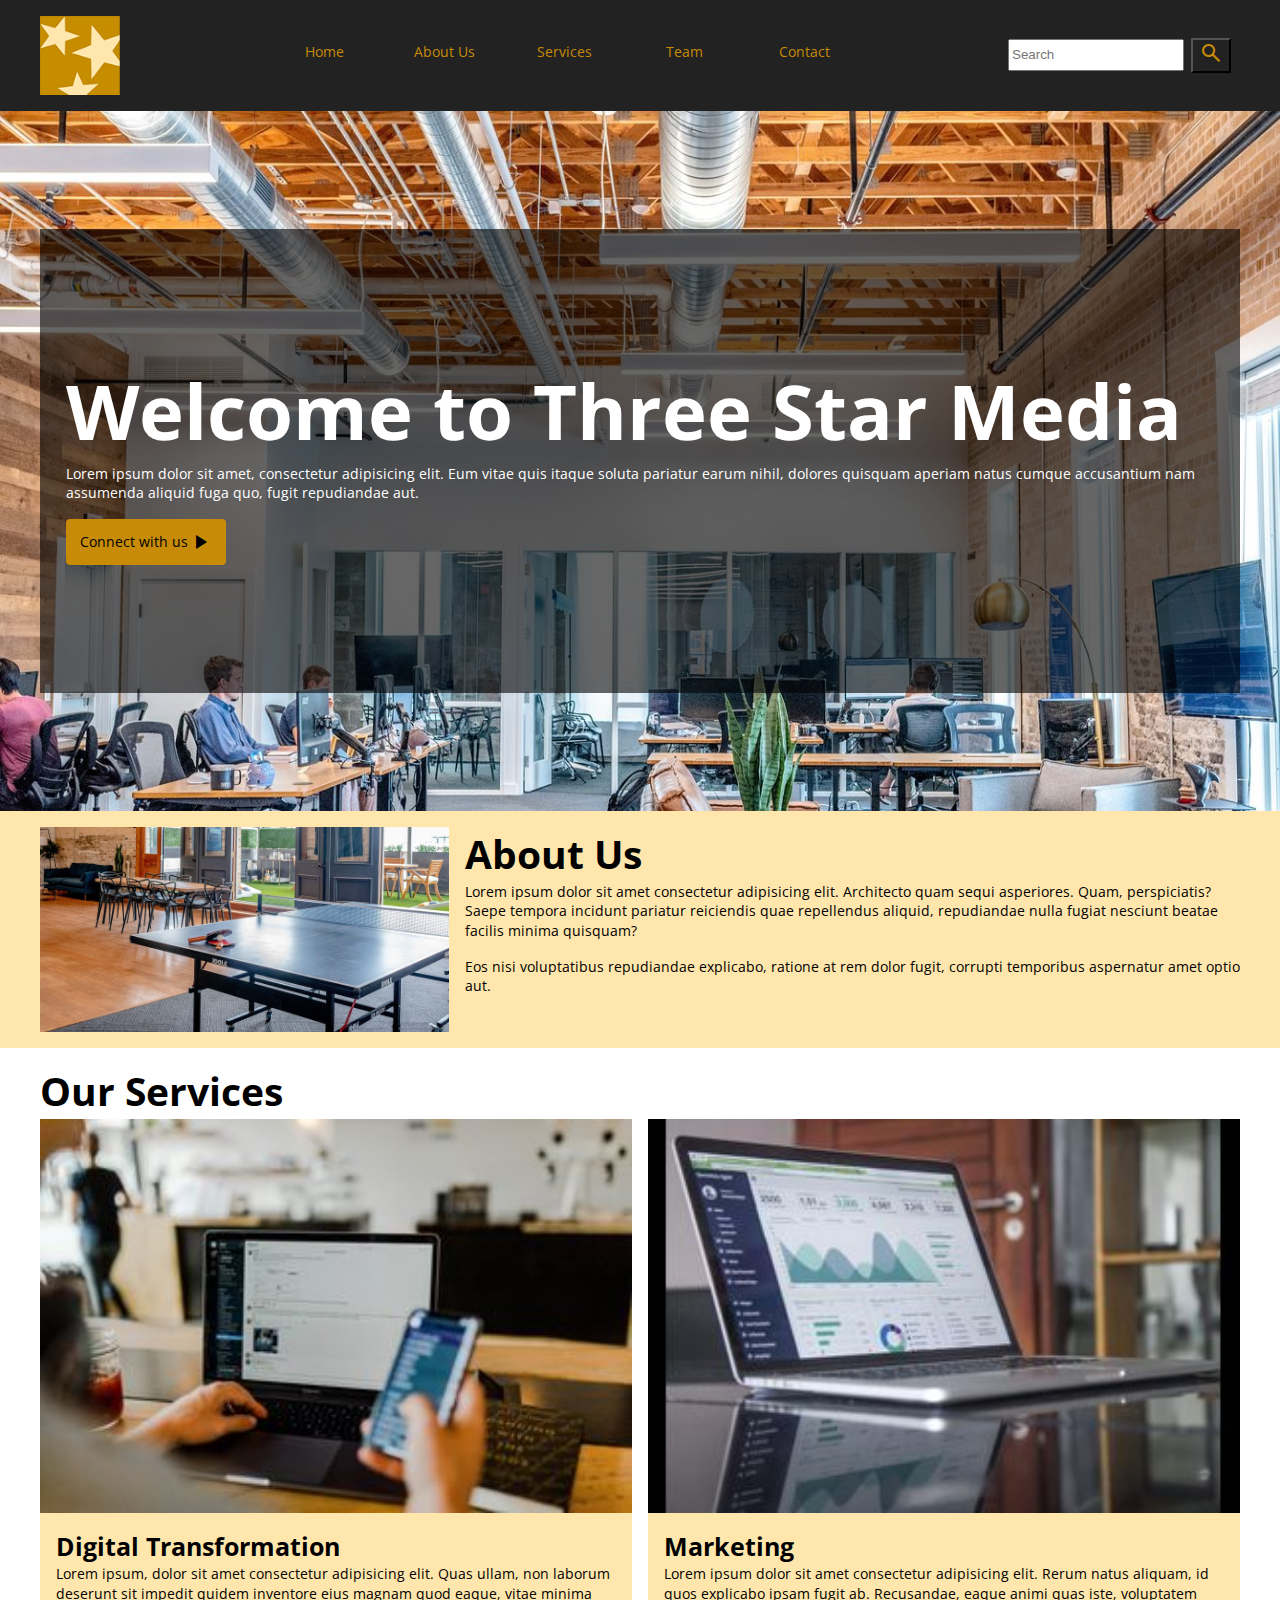
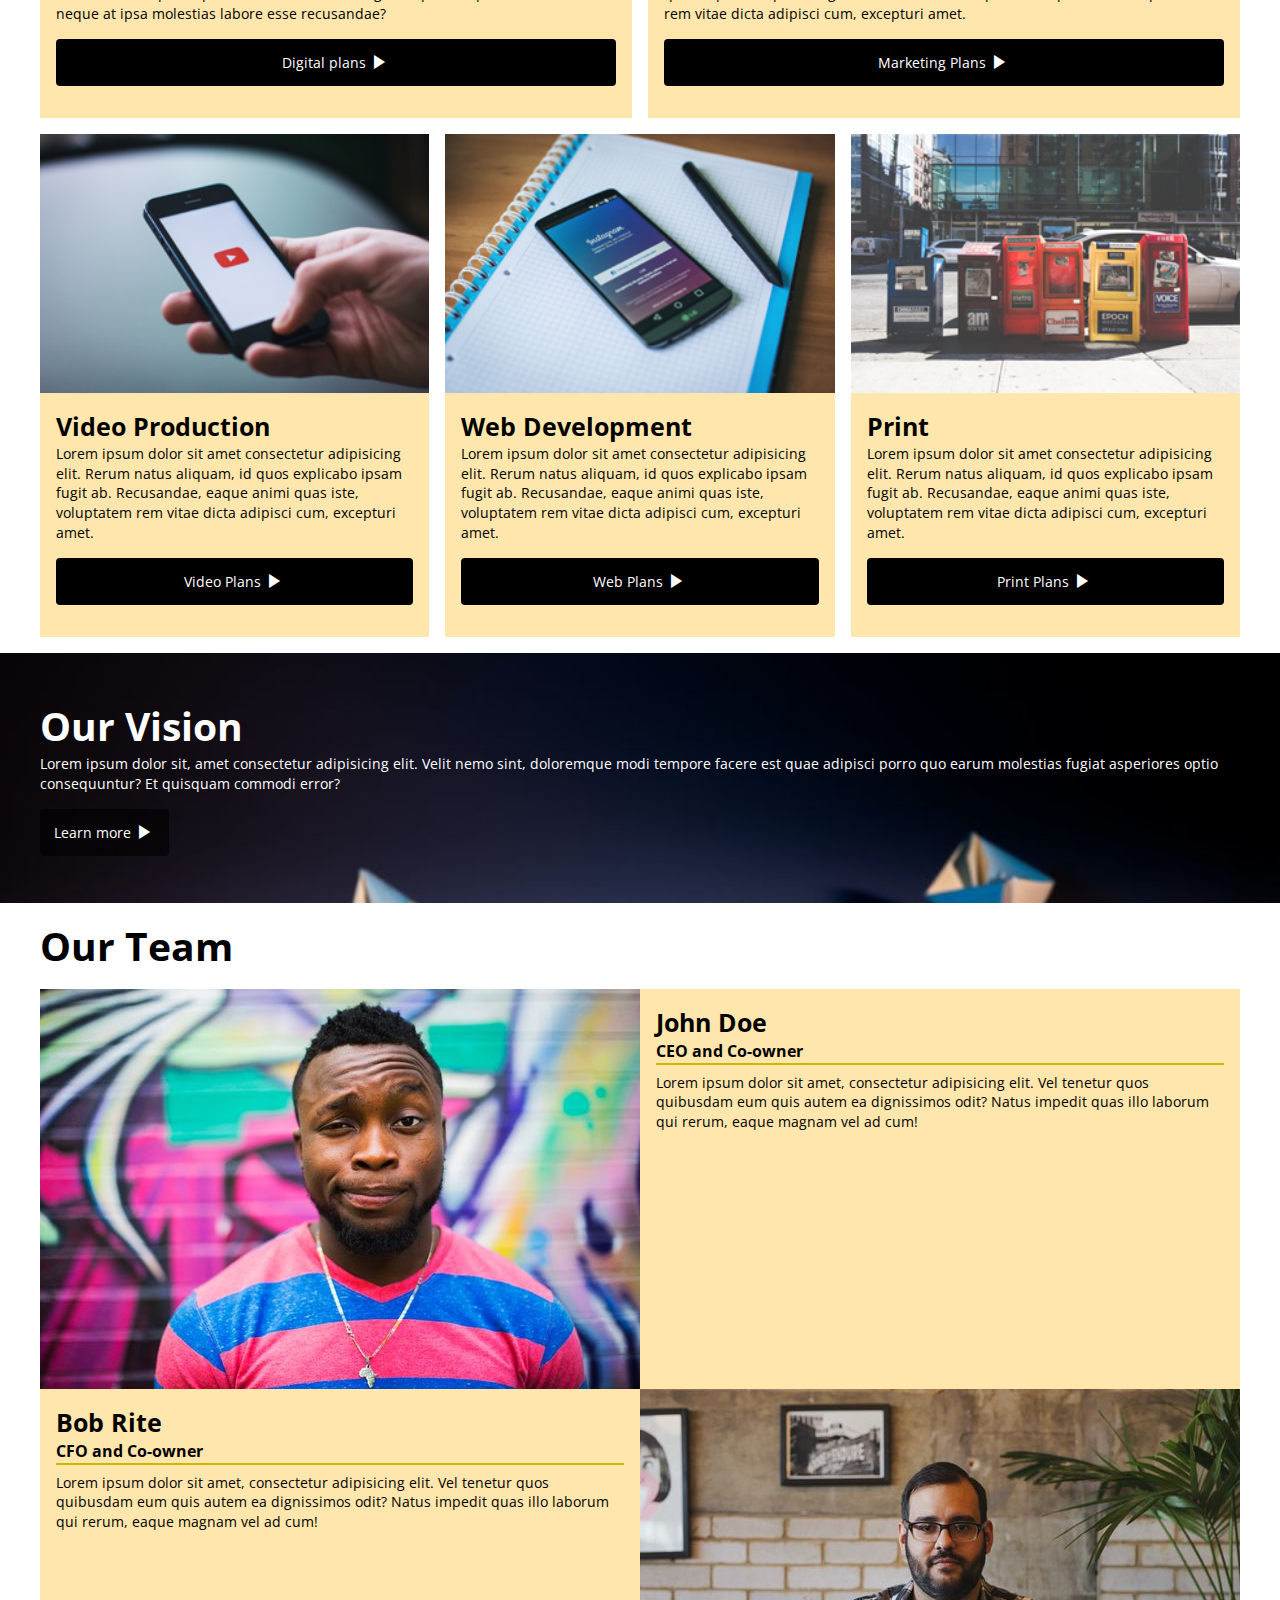
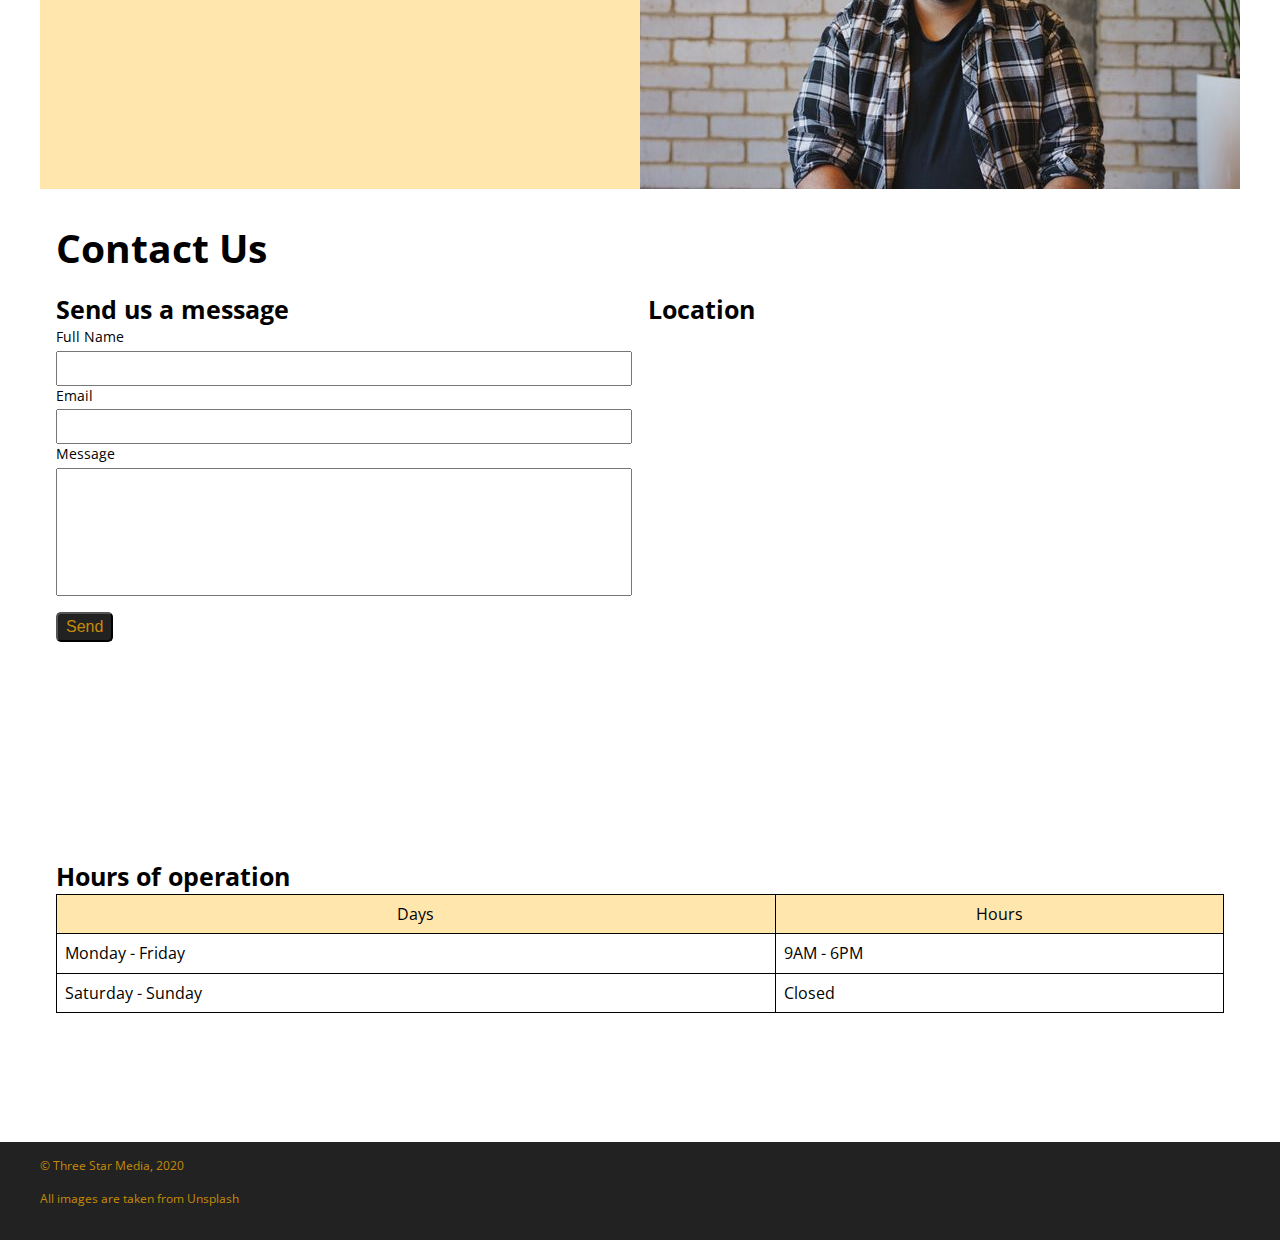
==== commit 2f713602: "fixes search bar, indentation and adds comments" ====
--- a/final-project/index.html
+++ b/final-project/index.html
@@ -24,7 +24,7 @@
 
     <header>
         
-        <section id="nav-menu" class="wrapper">
+        <div class="wrapper">
             
             <div class="menu">
                 
@@ -45,10 +45,10 @@
                         </ul>
                     </nav>
 
-                <form id="search-input" action="#" method="get">
-
-                    <input type="text" placeholder="Search"/>
-                    <button type="submit">
+                <form>
+
+                    <input class="search-input" type="text" placeholder="Search"/>
+                    <button class="search-button" type="submit">
                         <span id="search-btn" class="material-symbols-outlined">search</span>
                     </button>
 
@@ -56,7 +56,7 @@
             
             </div>
         
-        </section>
+        </div>
         
     </header>
     
@@ -236,12 +236,8 @@
 
                         <p>Lorem ipsum dolor sit amet, consectetur adipisicing elit. Vel tenetur quos quibusdam eum quis autem ea dignissimos odit? Natus impedit quas illo laborum qui rerum, eaque magnam vel ad cum!</p>
 
-                    </div>
-                
-                
-                
-                
-
+                    </div>                                      
+                
                     <img class="block" src="img/bob.jpg" alt="">
                     
                     <div class="team-info block">
@@ -254,7 +250,6 @@
                     </div>
                 
                 </article>
-
 
             </div>
 
@@ -346,7 +341,7 @@
         
     </main>
 
-    <!-- Footer includes coypright info in two small lines -->
+    <!-- Footer includes coypright info in two lines -->
 
     <footer class="bg-black">
         <div class="wrapper">
--- a/final-project/css/style.css
+++ b/final-project/css/style.css
@@ -1,73 +1,73 @@
-* {
+  * {
     box-sizing: border-box;
-}
-
-body {
+  }
+
+  body {
     background-color: white;
     font-family: 'Open Sans', sans-serif;
     font-size: 14px;
     line-height: 1.4;
-}
-
-.wrapper {
+  }
+
+  .wrapper {
     max-width: 1200px;
     margin: 0 auto;
-    
-}
-
-img {
-    width: 100%;
-}
+      
+  }
+
+  img {
+    width: 100%;
+  }
 
 /* Sets the font size for each of the titles */
 
-h1 {
+  h1 {
     font-size: 4.768rem;
     font-weight: 700;
-}
-  
-h2 {
+  }
+    
+  h2 {
     font-size: 2.441rem;
     font-weight: 700;
-}
-  
-h3 {
+  }
+    
+  h3 {
     font-size: 1.563rem;
     font-weight: 700;
-}
-
-h4 {
+  }
+
+  h4 {
     font-size: 1rem;
     font-weight: 700;
     border-bottom: 2px solid #c7b807;
     margin-bottom: 0.5rem;
-}
-
-article {
+  }
+
+  article {
     display: grid;
     margin-top: 1rem;
     padding-bottom: 1rem;
-}
-
-.transparency {
+  }
+
+  .transparency {
     background-color: rgba(0,0,0,.6);
     padding: 10% 2%;
-    
-}
-
-p {
+      
+  }
+
+  p {
     padding-bottom: 1rem;
-}
-
-header {
+  }
+
+  header {
     background-color: #222;
     padding: 1rem;
-}
+  }
 
 
 /* HEADER MENU */
   
-.menu .logo {
+  .menu .logo {
     display: flex;
     width: 5rem;
     align-items: start;
@@ -75,7 +75,7 @@
   
   .bg-logo {
     background-color: #c78b07;
-   }
+  }
   
   nav {
     background-color: #222;
@@ -98,7 +98,6 @@
     width: 100%;
   }
   
-  
   nav ul a:hover {
     background-color: #c78b07;
     color: #222;
@@ -111,22 +110,25 @@
     list-style: none;
   }
   
-    #search-input {
-    display: flex;
-    width: 100%;
-    
-  }
-  
-  #search-input button {
-    border: #c78b07 solid 1px;
+/* HEADER MENU - Search bar */
+
+  .search-button {
+    margin-left: 3px;
     background-color: #222;
-    color: #c78b07;
+    color: #c78c06;
+    vertical-align: middle;
+    align-items: center;
+  }
+
+  .search-input {
+    width: calc(100% - 3.5rem);
+    height: 2rem;
   }
 
 
 /* HERO SECTION */
 
-#hero-section {
+  #hero-section {
     background-image: url("../img/main-banner.jpg");
     height: 700px;
     background-size: cover;
@@ -136,10 +138,10 @@
     text-align:left;
     color: #fff;
 
-}
-
-#hero-section a:link,
-#hero-section a:visited {
+  }
+
+  #hero-section a:link,
+  #hero-section a:visited {
     padding: .8em 1em;
     background-color: #c78b07;
     color:black;
@@ -147,69 +149,72 @@
     border-radius: 4px;
     display: inline-flex;
     align-items: center;
-}
+  }
 
 /* ABOUT US SECTION */
 
-#about-us {
+  #about-us {
     background-color: #ffe6ac;
     padding: 1rem;
-}
-
-.about.grid {
+  }
+
+  .about.grid {
     display: grid;
     grid-template-columns: 1fr;
-}
-
-.about-image {
+  }
+
+  .about-image {
     display: flex;
     align-items: center;
     align-self: start;
-}
-
-.about-text { 
+  }
+
+  .about-text { 
     display: flex;
     flex-direction: column;
-}
-
-.padding-tb {
+  }
+
+  .padding-tb {
     padding: 1rem 0;
-}
+  }
 
 /* OUR SERVICES SECTION */
 
-#our-services {
-    padding: 1rem;
-}
-
-.services-grid {
+  #our-services {
+    padding: 1rem;
+  }
+
+  .services-grid {
     display: grid;
     grid-template-columns: 1fr;
-        
-}
-
-.services-grid article {
+          
+  }
+
+  .services-grid article {
     background-color: #ffe6ac;
-}
-
-.services-grid a:link,
-.services-grid a:visited {
-    
+  }
+
+  .services-grid a:link,
+  .services-grid a:visited {
+      
+    display: inline-flex;
+    align-items: center;
     padding: .8em 1em;
     background-color: black;
     color:white;
     text-decoration: none;
     border-radius: 4px;
-    margin-top: 0 auto;
-}
-
-.digital-info {
-    padding: 1rem;
-}
+    
+      
+  }
+
+  .digital-info {
+    padding: 1rem;
+  }
 
 /* OUR VISION SECTION */
 
-#our-vision {
+  #our-vision {
     display: flex;
     align-items: center;
     height: 250px;
@@ -217,77 +222,79 @@
     background-size: cover;
     padding: 1rem;
     color: white;    
-}
-
-#our-vision a:link,
-#our-vision a:visited {
-    
+  }
+
+  #our-vision a:link,
+  #our-vision a:visited {
+      
+    display: inline-flex;
+    align-items: center;
     padding: .8em 1em;
-    background-color: black;
+    background-color: rgba(0,0,0,.6);
     color:white;
     text-decoration: none;
     border-radius: 4px;
-    margin-top: 0 auto;
-}
+    
+  }
 
 /* OUR TEAM SECTION */
 
-#our-team {
+  #our-team {
     display: grid;
     grid-template-columns: 1fr;
     gap: 1rem;
     padding: 1rem;
-}
-
-#our-team article {
+  }
+
+  #our-team article {
     background-color: #ffe6ac;
     display: flex;
     flex-direction: column;        
-}
-
-.team-info {
-    padding: 1rem;
-}
+  }
+
+  .team-info {
+    padding: 1rem;
+  }
 
 /* OUR TEAM SECTION */
 
 /* Creates border for the form and styles elements inside */
 
-#contact {
+  #contact {
 
     display: grid;
     grid-template-columns: 1fr;
     gap: 1rem;
     padding: 1rem;
 
-}
+  }
 
 /* Form */
 
-.text-input {
+  .text-input {
     width: 100%;
     display: flex;
     flex-direction: column;
-}
-  
-.text-input label {
+  }
+    
+  .text-input label {
     margin-bottom: 0.25rem;
-}
-  
-.text-input input {
+  }
+    
+  .text-input input {
     padding: 0.5rem;
-}
-  
-.text-input textarea {
-    
+  }
+    
+  .text-input textarea {
+      
     width: 100%;
     resize: none;
-}
+  }
 
 
 /* Styles send button and hover action */
 
-.sendbutton {
+  .sendbutton {
 
     margin-top: 1rem;
     border-radius: 5px;
@@ -295,44 +302,44 @@
     font-size: 1rem;
     background: #222;
     color: #c78b07;
-        
-}
-
-.sendbutton:hover {
+          
+  }
+
+  .sendbutton:hover {
 
     background: #aad4cf;
     transition: 0.5s all ease;
 
-}
+  }
 
 /* Map - Location */
 
-.location-map{
+  .location-map{
     width: 100%;
     max-width: 100%;
     display: block;
-}
-
-.location-map iframe{ 
+  }
+
+  .location-map iframe { 
     width: 100%;
     height: 500px;
     display: block; 
-}
+  }
 
 /* Table - Hours of operation */
 
-table {
-    
+  table {
+      
     width: 100%;
     font-size: 1rem;
     font-weight: 400;
   }
-  
+    
   th {
     background-color: #ffe6ac
   }
   
-  /* Table design */
+/* Table design */
   
   tr, td, th {
     
@@ -342,7 +349,7 @@
     
   }
 
-  /* Footer */
+/* Footer */
 
   footer {
     background-color: #222;
@@ -357,108 +364,116 @@
   footer a { /*revisar esto para el link de unsplash */
     text-decoration: underline;
   }
-
-
   
 
 /* MEDIA QUERIES */
   
   @media screen and (min-width: 760px) {
     .menu {
-        display: flex;
-        flex-direction: row;
-        align-items: center;
-        justify-content: space-between;
-        margin: 0 auto;
-      }
-
-      nav {
-        width: 100%;
-      }
-      
-      .bg-logo {
-        background: none;
-      }
-      
-      nav ul {
-        display: flex;
-        flex-direction: row;
-        background-color: #222;
-        color: #c78b07;
-        text-align: center;
-      }
-    
-    
-      nav li a {
-        display: inline-block;
-        text-decoration: none;
-        padding: 1rem 0.5rem;
-        width: 75%;
-      }
-    
-      #search-input {
-        display: flex;
-        flex-direction: row;
-        width: 30%;
-      }
+      display: flex;
+      flex-direction: row;
+      align-items: center;
+      justify-content: space-between;
+      margin: 0 auto;
+    }
+
+    nav {
+      width: 50%;
+    }
+      
+    .bg-logo {
+      background: none;
+    }
+      
+    nav ul {
+      display: flex;
+      flex-direction: row;
+      background-color: #222;
+      color: #c78b07;
+      text-align: center;
+      
+    }
+        
+    nav li a {
+      display: inline-block;
+      text-decoration: none;
+      padding: 1rem 0.5rem;
+      width: 75%;
+    }
+  
+    #search-input {
+      display: flex;
+      flex-direction: row;
+      width: 30%;
+    }
     
     /* Style the About section */
 
     .about-image {
-        display: flex;
-        align-items: center;
-        align-self: center;
+      display: flex;
+      align-items: center;
+      align-self: center;
     }
 
     .about-grid { 
-        display: flex;
-        flex-direction: row;
-        gap: 1rem;
+      display: flex;
+      flex-direction: row;
+      gap: 1rem;
     }
     
     
 
     /* Style the services section */
     
+    .services-grid a:link,
+    .services-grid a:visited {
+    
+      display: inline-flex;
+      align-items: center;
+      justify-content: center;
+      width: 100%;
+        
+    }
+
+
     #our-services article {
         
-        display: grid;
-        margin-top: 0;
-        padding-bottom: 1rem;
+      display: grid;
+      margin-top: 0;
+      padding-bottom: 1rem;
         
     }
     
     .services-grid {
-        gap: 1rem;
-        grid-template-columns: repeat(6, 1fr);
-        }
-    
-      .services-grid article:nth-child(1){
-        grid-column: 1/4;
-      }
-    
-      .services-grid article:nth-child(2){
-        grid-column: 4/7;
-      }
-    
-      .services-grid article:nth-child(3){
-        grid-column: 1/3;
-      }
-    
-      .services-grid article:nth-child(4){
-        grid-column: 3/5;
-      }
-    
-      .services-grid article:nth-child(5){
-        grid-column: 5/7;
-      }
-
+      gap: 1rem;
+      grid-template-columns: repeat(6, 1fr);
+    }
+    
+    .services-grid article:nth-child(1){
+      grid-column: 1/4;
+    }
+  
+    .services-grid article:nth-child(2){
+      grid-column: 4/7;
+    }
+  
+    .services-grid article:nth-child(3){
+      grid-column: 1/3;
+    }
+  
+    .services-grid article:nth-child(4){
+      grid-column: 3/5;
+    }
+  
+    .services-grid article:nth-child(5){
+      grid-column: 5/7;
+    }
 
 
     /* Style Our Team Section */
     
 
-    #our-team .team {
+      #our-team .team {
         display: grid;
         grid-template-columns: repeat(2, 1fr);
         padding: 0;
@@ -467,7 +482,7 @@
         'img txt'
         'txt2 img2';
       }
-    
+      
       .team .block:nth-child(1) {
         grid-area: img;
       }
@@ -481,16 +496,17 @@
       }
     
       .team .block:nth-child(3) {
-         grid-area: img2;
-      }
-    
-      
-
-
-
+          grid-area: img2;
+      }
+    
+      
     /* Style the contact section */
 
-    .contact-grid {
+      .padding-tb {
+        padding-top: 0;
+      }  
+
+      .contact-grid {
         display: grid;
     
         grid-template-columns: repeat(2, 1fr);
@@ -523,19 +539,5 @@
         font-size: 1.2rem;
       }
 
-    }
-    
-
-
-
-
-
-
-
-
-
-
-
-
-
-
+  }
+
